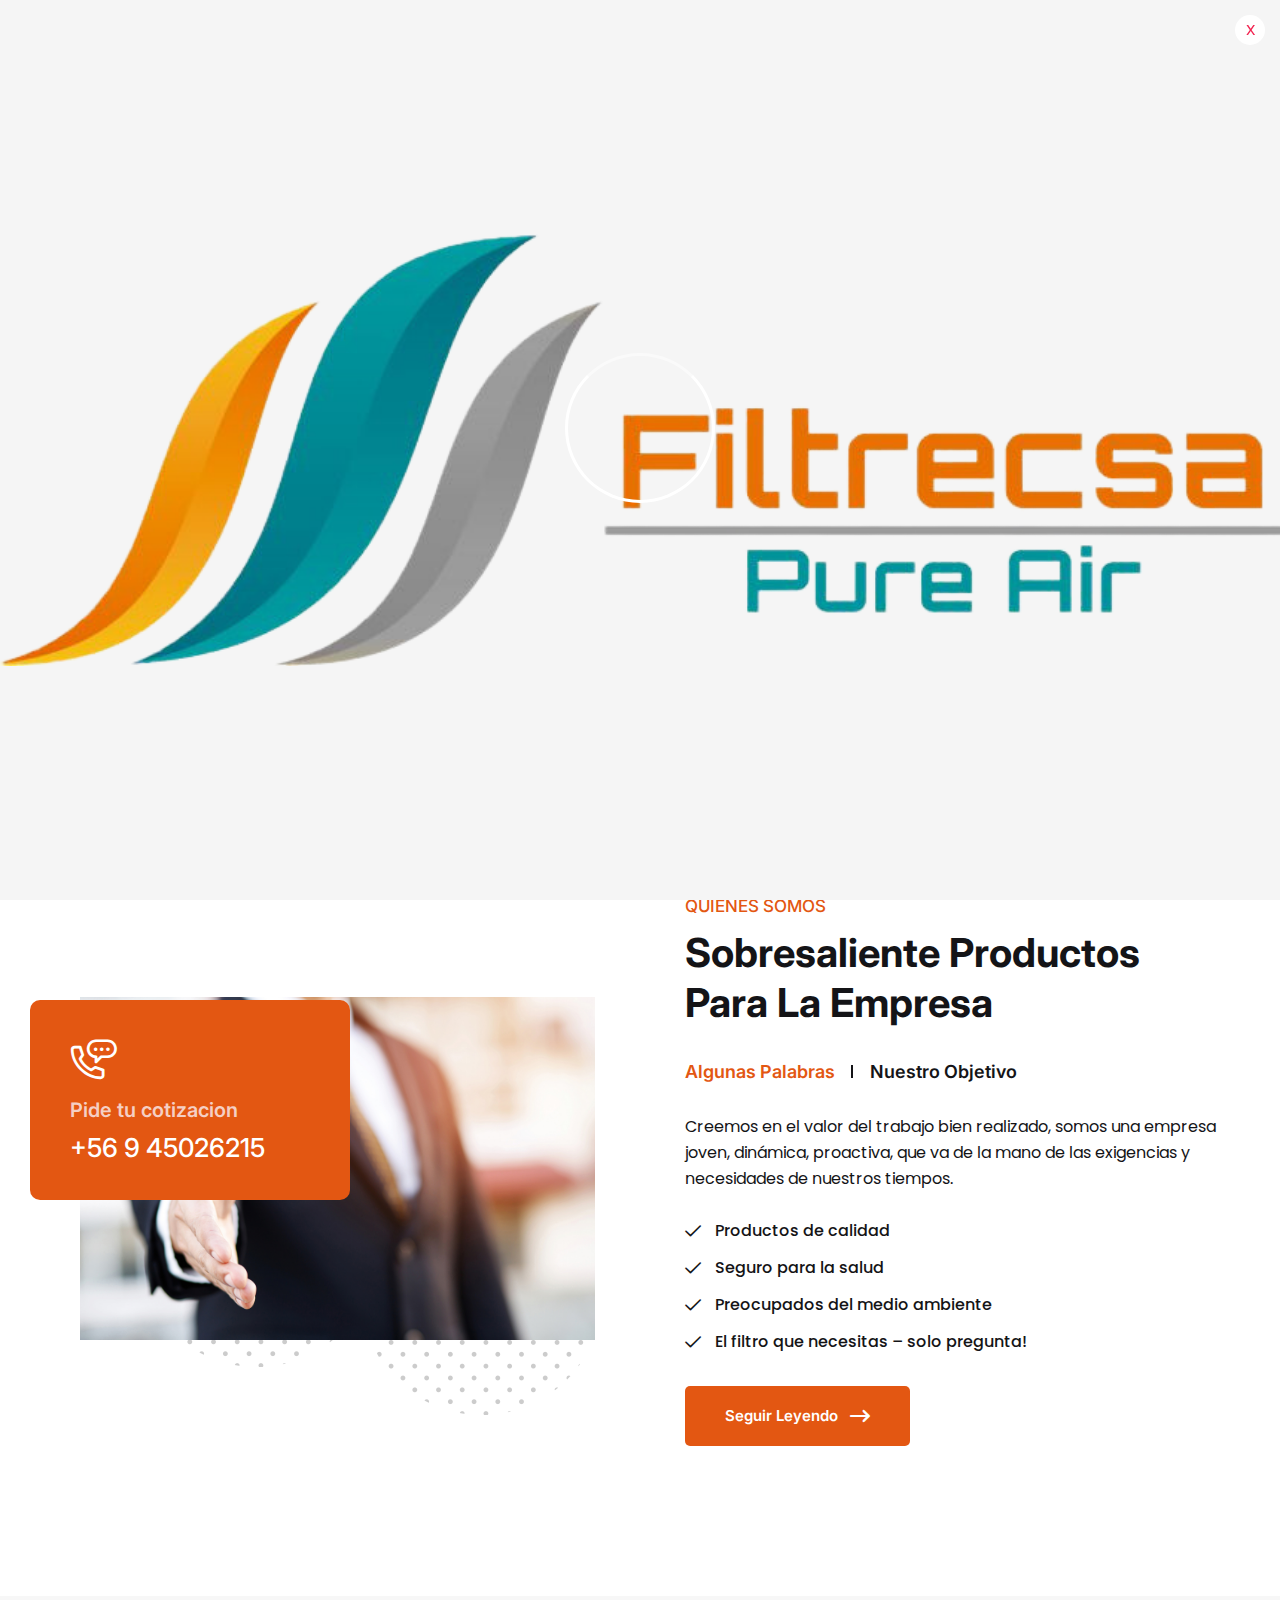
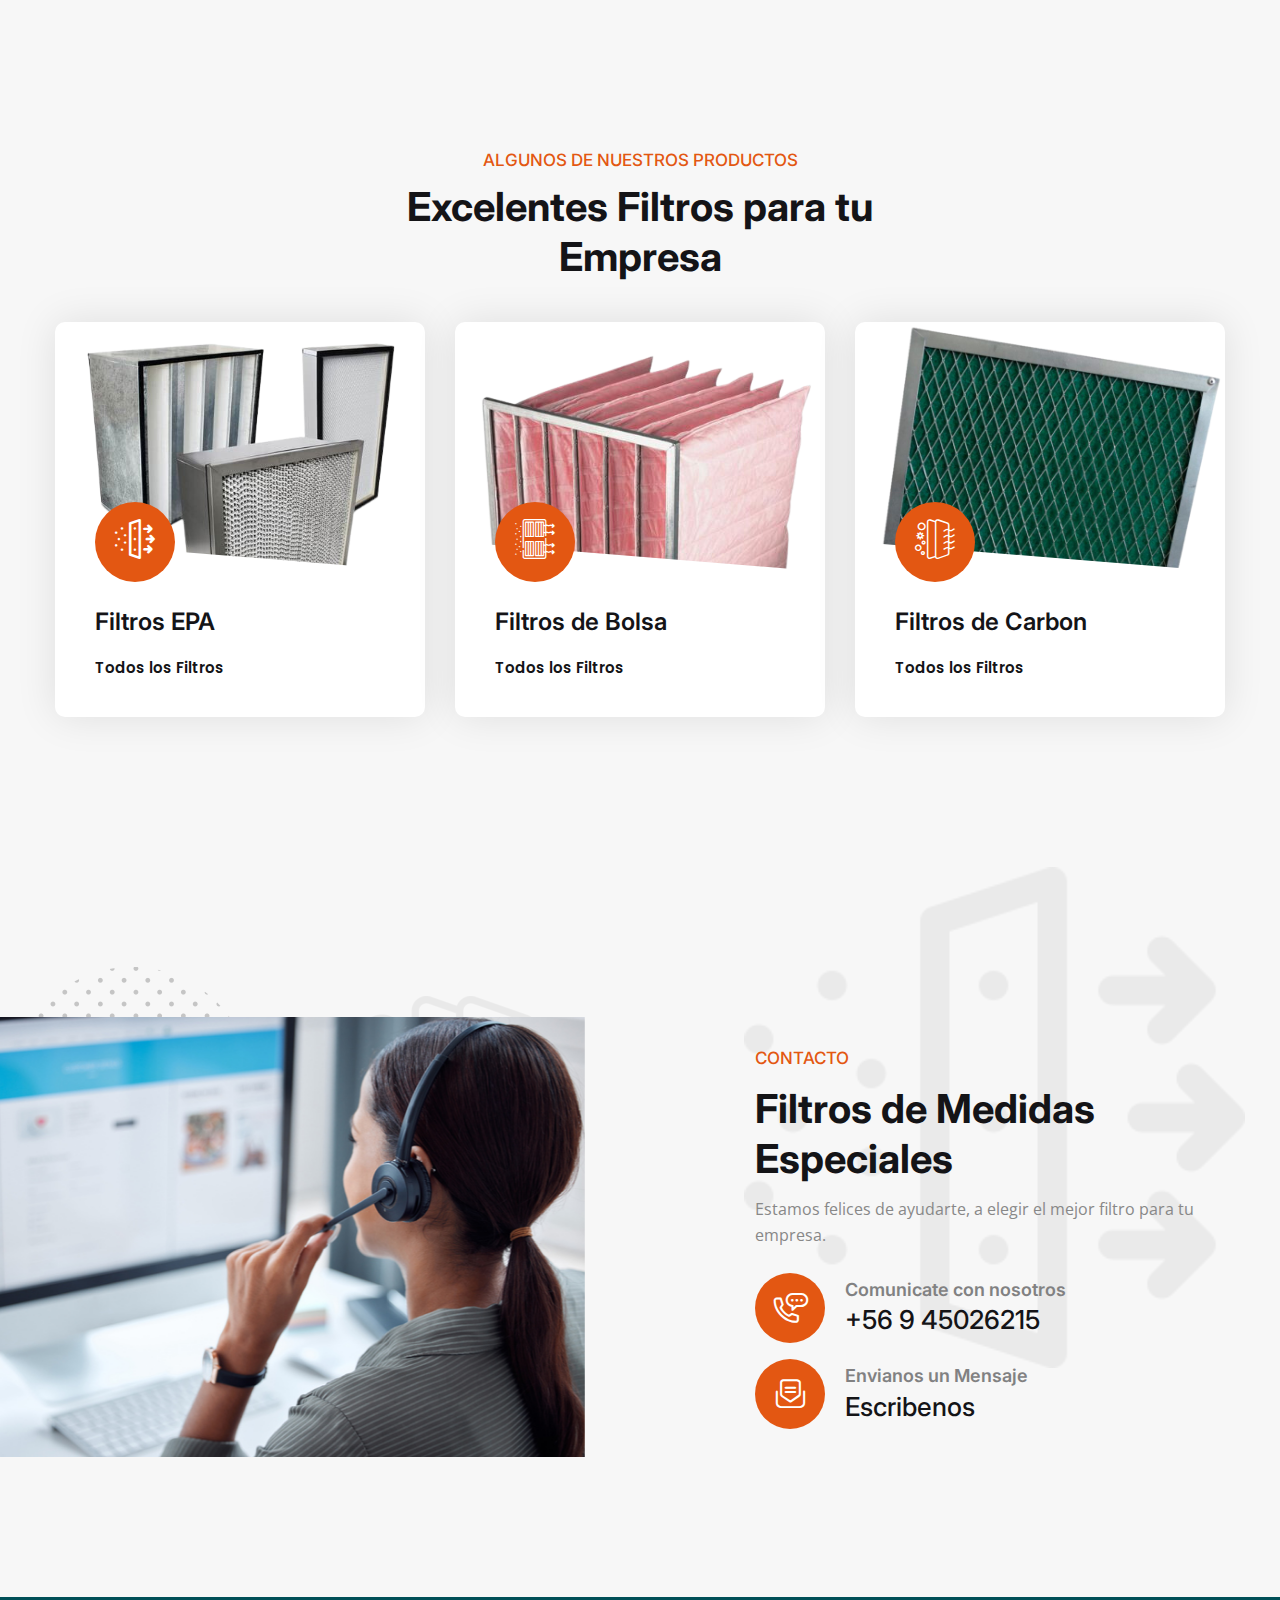
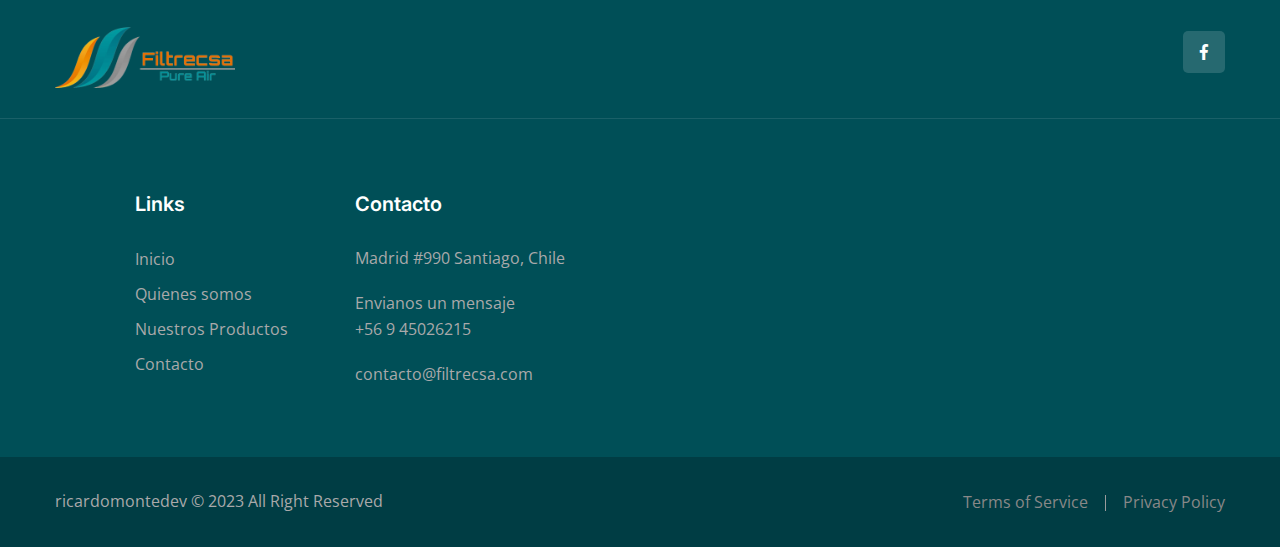
==== index.html @ e7efbba8 "feat: add content page" ====
<!DOCTYPE html>
<html lang="en">
<head>
<meta charset="utf-8">
<meta http-equiv="X-UA-Compatible" content="IE=edge">
<meta name="viewport" content="width=device-width, initial-scale=1.0, maximum-scale=1.0, user-scalable=0">

<title>Filtrecsa</title>

<!-- Fav Icon -->
<link rel="icon" href="assets/images/icon_filtrecsa/favicon-32x32.png" type="image/x-icon">

<!-- Stylesheets -->
<link href="assets/css/font-awesome-all.css" rel="stylesheet">
<link href="assets/css/flaticon_mycollection.css" rel="stylesheet">
<link href="assets/css/flaticon.css" rel="stylesheet">
<link href="assets/css/filter_icons.css" rel="stylesheet">
<link href="assets/css/owl.css" rel="stylesheet">
<link href="assets/css/bootstrap.css" rel="stylesheet">
<link href="assets/css/jquery.fancybox.min.css" rel="stylesheet">
<link href="assets/css/animate.css" rel="stylesheet">
<link href="assets/css/color.css" rel="stylesheet">
<link href="assets/css/global.css" rel="stylesheet">
<link href="assets/css/nice-select.css" rel="stylesheet">
<link href="assets/css/jquery-ui.css" rel="stylesheet">
<link href="assets/css/elpath.css" rel="stylesheet">
<link href="assets/css/style.css" rel="stylesheet">
<link href="assets/css/responsive.css" rel="stylesheet">

</head>


<!-- page wrapper -->
<body>

    <div class="boxed_wrapper">


        <!-- mouse-pointer -->
        <div class="mouse-pointer display_none" id="mouse-pointer">
            <div class="icon"><i class="far fa-angle-left"></i><i class="far fa-angle-right"></i></div>
        </div>
        <!-- mouse-pointer end -->


        <!-- preloader -->
        <div class="loader-wrap">
            <div class="preloader">
                <div class="preloader-close">x</div>
                <div id="handle-preloader" class="handle-preloader home-16">
                    <div class="animation-preloader">
                        <div class="spinner"></div>
                    </div>
                </div>
            </div>
        </div>
        <!-- preloader end -->

        <!-- main header -->
        <header class="main-header header-style-16">
            <!-- header-top-one -->
            <div class="header-top-two p_relative d_block">
                <div class="auto-container">
                    <div class="top-inner clearfix p_relative">
                        <div class="top-right pull-left">
                            <ul class="info clearfix">
                                <li class="p_relative d_iblock float_left mr_30 lh_55 pl_25 fs_16 font_family_oxygen">
                                    <i class="icon-62"></i>
                                    <p class="font_family_inter fs_15">Lu-Vi  09:00AM-18:00PM</p>
                                </li>
                                <li class="p_relative d_iblock float_left mr_30 lh_55 pl_25 fs_16 font_family_oxygen">
                                    <i class="icon-137"></i>
                                    <p class="font_family_inter fs_15">Madrid #990 Santiago, Chile</p>
                                </li>
                                <li class="p_relative d_iblock float_left mr_30 lh_55 pl_25 fs_16 font_family_oxygen">
                                    <i class="icon-2"></i>
                                    <p class="font_family_inter fs_15"><span>Llamanos:</span> <a href="tel:56945026215">+56 9 45026215</a></p>
                                </li>
                            </ul>
                        </div>
                        <div class="top-left pull-right">
                            <ul class="social-links-two clearfix">
                                <li class="p_relative d_iblock fs_15 float_left mr_25 lh_55 font_family_inter fw_bold">Puedes seguirnos en:</li>
                                <li class="p_relative d_iblock fs_14 float_left mr_25 lh_55"><a href="https://www.facebook.com/filtrecsa/?locale=es_LA" class="p_relative d_iblock fs_16" target="_blank"><i class="fab fa-facebook-f"></i></a></li>
                            </ul>
                        </div>
                    </div>
                </div>
            </div>
            <!-- header-lower -->
            <div class="header-lower">
                <div class="auto-container">
                    <div class="outer-box">
                        <div class="logo-box">
                            <figure class="logo"><a href="index.html"><img src="assets/images/logo_filtrecsa.png" alt=""></a></figure>
                        </div>
                        <div class="menu-area clearfix">
                            <!--Mobile Navigation Toggler-->
                            <div class="mobile-nav-toggler">
                                <i class="icon-bar"></i>
                                <i class="icon-bar"></i>
                                <i class="icon-bar"></i>
                            </div>
                            <nav class="main-menu navbar-expand-md navbar-light">
                                <div class="collapse navbar-collapse show clearfix" id="navbarSupportedContent">
                                    <ul class="navigation clearfix home-menu">
                                        <li><a href="/index.html">Inicio</a></li>
                                        <li><a href="/about.html">Quienes somos</a></li>
                                        <li class="dropdown"><a href="/productos.html">Nuestros Filtros</a>
                                            <div class="megamenu">
                                                <div class="row clearfix">
                                                    <div class="col-lg-4 column">
                                                        <ul>
                                                            <li><a href="/filtro_details_hepa.html">HEPA</a></li>
                                                            <li><a href="/filtro_details_carbon.html">Carbon Activado</a></li>
                                                            <li><a href="/filtro_details_bolsa.html">Bolsa</a></li>
                                                            <li><a href="/filtro_details_coil.html">Fan Coil</a></li>
                                                            <li><a href="/filtro_details_desechable.html">Desechable</a></li>
                                                            <li><a href="/filtro_details_metalico.html">Metalico</a></li>
                                                            <li><a href="/filtro_details_metalico_abrasiva.html">Metalico Abrasiva</a></li>
                                                            <li><a href="/filtro_details_grasa.html">Grasa</a></li>
                                                            <li><a href="/filtro_details_bolsaex.html">Bolsa de Superficie Extendida</a></li>
                                                        </ul>
                                                    </div>
                                                </div>
                                            </div>
                                        </li>
                                        <li><a href="/contact.html">Contacto</a></li>
                                    </ul>
                                </div>
                            </nav>
                        </div>
                        <div class="nav-right clearfix">
                            <div class="btn-box">
                                <a href="/contact.html" class="theme-btn theme-btn-eight">Cotiza con nosotros <i class="icon-4"></i></a>
                            </div>
                        </div>
                    </div>
                </div>
            </div>

            <!--sticky Header-->
            <div class="sticky-header">
                <div class="auto-container">
                    <div class="outer-box">
                        <div class="logo-box">
                            <figure class="logo"><a href="index.html"><img src="assets/images/logo_filtrecsa.png" alt=""></a></figure>
                        </div>
                        <div class="menu-area clearfix">
                            <nav class="main-menu clearfix">
                                <!--Keep This Empty / Menu will come through Javascript-->
                            </nav>
                        </div>
                        <div class="nav-right clearfix">
                            <div class="btn-box">
                                <a href="/contact.html" class="theme-btn theme-btn-eight">Cotiza con nosotros <i class="icon-4"></i></a>
                            </div>
                        </div>
                    </div>
                </div>
            </div>
        </header>
        <!-- main-header end -->


        <!-- Mobile Menu  -->
        <div class="mobile-menu">
            <div class="menu-backdrop"></div>
            <div class="close-btn"><i class="fas fa-times"></i></div>

            <nav class="menu-box">
                <div class="nav-logo"><a href="index.html"><img src="assets/images/logo_filtrecsa.png" alt="" title=""></a></div>
                <div class="menu-outer"><!--Here Menu Will Come Automatically Via Javascript / Same Menu as in Header--></div>
                <div class="contact-info">
                    <h4>Informacion de Contacto</h4>
                    <ul>
                        <li>Madrid #990 Santiago, Chile</li>
                        <li><a href="tel:56945026215">+56 9 45026215</a></li>
                        <li><a href="mailto:contacto@filtrecsa.com">contacto@filtrecsa.com</a></li>
                    </ul>
                </div>
                <div class="social-links">
                    <ul class="clearfix">
                        <li><a href="https://www.facebook.com/filtrecsa/?locale=es_LA"><span class="fab fa-facebook-square"></span></a></li>
                    </ul>
                </div>
            </nav>
        </div>
        <!-- End Mobile Menu -->


        <!-- slider-12 -->
        <section class="slider-12 p_relative">
            <div class="banner-carousel owl-theme owl-carousel owl-dots-none">
                <div class="slide-item p_relative">
                    <div class="image-layer p_absolute" style="background-image:url(/assets/images/banner/new_filter.jpg)"></div>
                    <div class="auto-container">
                        <div class="row align-items-center clearfix">
                            <div class="col-lg-8 col-md-12 col-sm-12 content-column">
                                <div class="content-box p_relative d_block z_5 pl_60">
                                    <h2 class="p_relative d_block fs_60 lh_60 fw_bold mb_15 font_family_inter"><span class="slider-text-anim">Los mejores <span class="color">Filtros</span></span> <br /><span class="slider-text-anim">para tu empresa</span></h2>
                                </div>
                            </div>
                        </div>
                    </div>
                </div>
                <div class="slide-item p_relative">
                    <div class="image-layer p_absolute" style="background-image:url(/assets/images/banner/filtros_img_banner.jpg)"></div>
                    <div class="auto-container">
                        <div class="row align-items-center clearfix">
                            <div class="col-lg-8 col-md-12 col-sm-12 content-column">
                                <div class="content-box p_relative d_block z_5 pl_60">
                                    <h2 class="p_relative d_block fs_60 lh_60 fw_bold mb_15 font_family_inter"><span class="slider-text-anim">Materiales de <span class="color">Calidad</span></span> <br /><span class="slider-text-anim">para su confeccion</span></h2>
                                </div>
                            </div>
                        </div>
                    </div>
                </div>
                <div class="slide-item p_relative">
                    <div class="image-layer p_absolute" style="background-image:url(/assets/images/banner/filter_banner_hepa.jpg)"></div>
                    <div class="auto-container">
                        <div class="row align-items-center clearfix">
                            <div class="col-lg-8 col-md-12 col-sm-12 content-column">
                                <div class="content-box p_relative d_block z_5 pl_60">
                                    <h2 class="p_relative d_block fs_60 lh_60 fw_bold mb_15 font_family_inter"><span class="slider-text-anim">Aire puro <span class="color">Garantizado</span></span> <br /><span class="slider-text-anim">para tus trabajadores</span></h2>
                                </div>
                            </div>
                        </div>
                    </div>
                </div>
            </div>
        </section>
        <!-- slider-12 end -->

        <!-- about-16 -->
        <section class="about-16 p_relative sec-pad">
            <div class="pattern-layer p_absolute l_0 b_0" style="background-image: url(assets/images/shape/shape-158.png);"></div>
            <div class="auto-container">
                <div class="row align-items-center clearfix">
                    <div class="col-lg-6 col-md-12 col-sm-12 image-column">
                        <div class="image_block_20">
                            <div class="image-box p_relative d_block ml_25 mr_30">
                                <div class="shape">
                                    <div class="shape-1 p_absolute r_0 rotate-me" style="background-image: url(assets/images/shape/shape-66.png);"></div>
                                    <div class="shape-2 p_absolute rotate-me" style="background-image: url(assets/images/shape/shape-66.png);"></div>
                                </div>
                                <figure class="image p_relative float-bob-y"><img src="/assets/images/banner/confianza_man.jpg" alt=""></figure>
                                <div class="text p_absolute b_140 b_radius_10 pl_40 pt_40 pr_40 pb_35">
                                    <div class="icon-box p_relative d_block fs_40 lh_40 mb_15">
                                        <div class="icon"><i class="icon-123"></i></div>
                                        <div class="icon-img hidden-icon"><img src="assets/images/icons/hid-icon-96.png" alt=""></div>
                                    </div>
                                    <h4 class="d_block fs_20 lh_30 fw_sbold mb_6">Pide tu cotizacion</h4>
                                    <h3 class="d_block fw_medium"><a href="tel:56945026215">+56 9 45026215</a></h3>
                                </div>
                            </div>
                        </div>
                    </div>
                    <div class="col-lg-6 col-md-12 col-sm-12 content-column">
                        <div class="content_block_19">
                            <div class="content-box p_relative d_block ml_30">
                                <div class="sec-title-11 p_relative d_block mb_30">
                                    <h5 class="d_block fs_17 fw_medium font_family_inter lh_28 mb_8 uppercase">Quienes somos</h5>
                                    <h2 class="d_block fs_40 lh_50 fw_bold font_family_inter">Sobresaliente Productos Para La Empresa</h2>
                                </div>
                                <div class="tabs-box">
                                    <div class="tab-btn-box p_relative d_block mb_20">
                                        <ul class="tab-btns tab-buttons clearfix p_relative d_iblock">
                                            <li class="tab-btn active-btn" data-tab="#tab-1">Algunas Palabras</li>
                                            <li class="tab-btn" data-tab="#tab-2">Nuestro Objetivo</li>
                                        </ul>
                                    </div>
                                    <div class="tabs-content">
                                        <div class="tab active-tab" id="tab-1">
                                            <div class="content-inner">
                                                <p class="font_family_poppins mb_25 color_black">Creemos en el valor del trabajo bien realizado, somos una empresa joven, dinámica, proactiva, que va de la mano de las exigencias y necesidades de nuestros tiempos.</p>
                                                <ul class="list-style-two clearfix p_relative d_block mb_30">
                                                    <li class="p_relative d_block fs_16 fw_medium font_family_poppins pl_30 mb_9">Productos de calidad</li>
                                                    <li class="p_relative d_block fs_16 fw_medium font_family_poppins pl_30 mb_9">Seguro para la salud</li>
                                                    <li class="p_relative d_block fs_16 fw_medium font_family_poppins pl_30 mb_9">Preocupados del medio ambiente</li>
                                                    <li class="p_relative d_block fs_16 fw_medium font_family_poppins pl_30 mb_9">El filtro que necesitas – solo pregunta!</li>
                                                </ul>
                                                <div class="btn-box">
                                                    <a href="/about.html" class="theme-btn theme-btn-eight">Seguir Leyendo <i class="icon-4"></i></a>
                                                </div>
                                            </div>
                                        </div>
                                        <div class="tab" id="tab-2">
                                            <div class="content-inner">
                                                <p class="font_family_poppins mb_25 color_black">Nuestro objetivo principal es brindar un servicio de calidad y transparencia.</p>
                                                <ul class="list-style-two clearfix p_relative d_block mb_30">
                                                    <li class="p_relative d_block fs_16 fw_medium font_family_poppins pl_30 mb_9">Productos de calidad</li>
                                                    <li class="p_relative d_block fs_16 fw_medium font_family_poppins pl_30 mb_9">Seguro para la salud</li>
                                                    <li class="p_relative d_block fs_16 fw_medium font_family_poppins pl_30 mb_9">Preocupados del medio ambiente</li>
                                                    <li class="p_relative d_block fs_16 fw_medium font_family_poppins pl_30 mb_9">El filtro que necesitas – solo pregunta!</li>
                                                </ul>
                                                <div class="btn-box">
                                                    <a href="/about.html" class="theme-btn theme-btn-eight">Seguir Leyendo <i class="icon-4"></i></a>
                                                </div>
                                            </div>
                                        </div>
                                    </div>
                                </div>
                            </div>
                        </div>
                    </div>
                </div>
            </div>
        </section>
        <!-- about-16 end -->


        <!-- service-16 -->
        <section class="service-16 p_relative sec-pad">
            <div class="auto-container">
                <div class="sec-title-11 p_relative d_block mb_40 centred">
                    <h5 class="d_block fs_17 fw_medium font_family_inter lh_28 mb_8 uppercase">Algunos de Nuestros Productos</h5>
                    <h2 class="d_block fs_40 lh_50 fw_bold font_family_inter">Excelentes Filtros para tu <br />Empresa</h2>
                </div>
                <div class="tabs-box">
                    <div class="tabs-content">
                        <div class="tab active-tab" id="tab-4">
                            <div class="content-inner">
                                <div class="row clearfix">
                                    <div class="col-lg-4 col-md-6 col-sm-12 service-block">
                                        <div class="service-block-13">
                                            <div class="inner-box p_relative d_block b_shadow_6 b_radius_10">
                                                <figure class="image-box p_relative d_block"><img src="/assets/images/project/filtros/hepa_filter.png" alt=""></figure>
                                                <div class="lower-content p_relative pl_40 pr_30 pb_35 pt_35">
                                                    <div class="icon-box p_absolute l_40 d_iblock w_80 h_80 lh_80 d_iblock fs_40 centred b_radius_50 z_1 tran_5">
                                                        <div class="icon"><i class="flaticon-filter"></i></div>
                                                        <div class="icon-img hidden-icon"><img src="assets/images/icons/hid-icon-97.png" alt=""></div>
                                                    </div>
                                                    <h3 class="d_block fs_24 lh_30 fw_sbold font_family_inter mb_16"><a href="/filtro_details_hepa.html" class="d_iblock color_black">Filtros EPA</a></h3>
                                                    <div class="link"><a href="/productos.html" class="d_iblock fs_15 fw_sbold font_family_poppins color_black">Todos los Filtros<i class="icon-4"></i></a></div>
                                                </div>
                                            </div>
                                        </div>
                                    </div>
                                    <div class="col-lg-4 col-md-6 col-sm-12 service-block">
                                        <div class="service-block-13">
                                            <div class="inner-box p_relative d_block b_shadow_6 b_radius_10">
                                                <figure class="image-box p_relative d_block"><img src="/assets/images/project/filtros/bolsa_filter.png" alt=""></figure>
                                                <div class="lower-content p_relative pl_40 pr_30 pb_35 pt_35">
                                                    <div class="icon-box p_absolute l_40 d_iblock w_80 h_80 lh_80 d_iblock fs_40 centred b_radius_50 z_1 tran_5">
                                                        <div class="icon"><i class="flaticon-air-filter"></i></div>
                                                        <div class="icon-img hidden-icon"><img src="/assets/images/icons/filter3icon.png" alt=""></div>
                                                    </div>
                                                    <h3 class="d_block fs_24 lh_30 fw_sbold font_family_inter mb_16"><a href="/filtro_details_bolsa.html" class="d_iblock color_black">Filtros de Bolsa</a></h3>
                                                    <div class="link"><a href="/productos.html" class="d_iblock fs_15 fw_sbold font_family_poppins color_black">Todos los Filtros<i class="icon-4"></i></a></div>
                                                </div>
                                            </div>
                                        </div>
                                    </div>
                                    <div class="col-lg-4 col-md-6 col-sm-12 service-block">
                                        <div class="service-block-13">
                                            <div class="inner-box p_relative d_block b_shadow_6 b_radius_10">
                                                <figure class="image-box p_relative d_block"><img src="/assets/images/project/filtros/green_filter.png" alt=""></figure>
                                                <div class="lower-content p_relative pl_40 pr_30 pb_35 pt_35">
                                                    <div class="icon-box p_absolute l_40 d_iblock w_80 h_80 lh_80 fs_40 centred b_radius_50 z_1 tran_5">
                                                        <div class="icon"><i class="flaticon-filter-1"></i></div>
                                                        <div class="icon-img hidden-icon"><img src="assets/images/icons/hid-icon-99.png" alt=""></div>
                                                    </div>
                                                    <h3 class="d_block fs_24 lh_30 fw_sbold font_family_inter mb_16"><a href="/filtro_details_carbon.html" class="d_iblock color_black">Filtros de Carbon</a></h3>
                                                    <div class="link"><a href="/productos.html" class="d_iblock fs_15 fw_sbold font_family_poppins color_black">Todos los Filtros<i class="icon-4"></i></a></div>
                                                </div>
                                            </div>
                                        </div>
                                    </div>
                                </div>
                            </div>
                        </div>
                    </div>
                </div>
            </div>
        </section>
        <!-- service-16 end -->

        <!-- testimonial-12 -->
        <!-- <section class="testimonial-12 p_relative sec-pad">
            <div class="auto-container">
                <div class="row clearfix">
                    <div class="col-lg-4 col-md-12 col-sm-12 title-column">
                        <div class="sec-title-11 p_relative d_block mr_160">
                            <h5 class="d_block fs_17 fw_medium font_family_inter lh_28 mb_16 uppercase">Testimonios</h5>
                            <h2 class="d_block fs_40 lh_50 fw_bold font_family_inter">Lo que <br />Nuestros Clientes Dicen.</h2>
                        </div>
                    </div>
                    <div class="col-lg-8 col-md-12 col-sm-12 inner-column">
                        <div class="inner-content p_relative">
                            <div class="shape">
                                <div class="shape-1 p_absolute float-bob-y" style="background-image: url(/assets/images/shape/filter3iconresized.png); opacity: 0.2;"></div>
                                <div class="shape-2 p_absolute rotate-me" style="background-image: url(assets/images/shape/shape-66.png);"></div>
                            </div>
                            <div class="single-item-carousel owl-carousel owl-theme owl-dots-none nav-style-one overflow_visible">
                                <div class="testimonial-block-four">
                                    <div class="inner-box p_relative d_block pt_55 pb_50 pl_60 b_shadow_6 b_radius_10">
                                        <div class="shape-layer">
                                            <div class="shape-1 p_absolute" style="background-image: url(assets/images/shape/shape-164.png);"></div>
                                            <div class="shape-2 p_absolute b_0 r_100 rotate-me" style="background-image: url(assets/images/shape/shape-66.png);"></div>
                                        </div>
                                        <figure class="image-layer p_absolute b_0"><img src="assets/images/resource/testimonial-4.png" alt=""></figure>
                                        <div class="icon-box p_relative d_block fs_45 mb_30">
                                            <div class="icon"><i class="icon-136"></i></div>
                                            <div class="icon-img hidden-icon"><img src="assets/images/icons/hid-icon-104.png" alt=""></div>
                                        </div>
                                        <div class="text p_relative d_block mb_30">
                                            <p class="fs_18 fw_medium font_family_poppins color_black">Lorem ipsum dolor sit amet, consectetur adiptising elit sed do eiusmod tempor inc ididunt labore dolore magna aliqua enim ad minim veniam.</p>
                                        </div>
                                        <div class="author p_relative d_block pl_90 pt_9 pb_9">
                                            <figure class="thumb-box p_absolute l_0 t_0 w_70 h_70 b_radius_50"><img src="assets/images/resource/testimonial-1.png" alt=""></figure>
                                            <h4 class="d_block fs_18 lh_28 mb_4 fw_sbold font_family_inter">Kevin Spacey</h4>
                                            <span class="designation p_relative d_block fs_16 lh_20 font_family_poppins">Electrician</span>
                                        </div>
                                    </div>
                                </div>
                                <div class="testimonial-block-four">
                                    <div class="inner-box p_relative d_block pt_55 pb_50 pl_60 b_shadow_6 b_radius_10">
                                        <div class="shape-layer">
                                            <div class="shape-1 p_absolute" style="background-image: url(assets/images/shape/shape-164.png);"></div>
                                            <div class="shape-2 p_absolute b_0 r_100 rotate-me" style="background-image: url(assets/images/shape/shape-66.png);"></div>
                                        </div>
                                        <figure class="image-layer p_absolute b_0"><img src="assets/images/resource/testimonial-4.png" alt=""></figure>
                                        <div class="icon-box p_relative d_block fs_45 mb_30">
                                            <div class="icon"><i class="icon-136"></i></div>
                                            <div class="icon-img hidden-icon"><img src="assets/images/icons/hid-icon-104.png" alt=""></div>
                                        </div>
                                        <div class="text p_relative d_block mb_30">
                                            <p class="fs_18 fw_medium font_family_poppins color_black">Lorem ipsum dolor sit amet, consectetur adiptising elit sed do eiusmod tempor inc ididunt labore dolore magna aliqua enim ad minim veniam.</p>
                                        </div>
                                        <div class="author p_relative d_block pl_90 pt_9 pb_9">
                                            <figure class="thumb-box p_absolute l_0 t_0 w_70 h_70 b_radius_50"><img src="assets/images/resource/testimonial-2.png" alt=""></figure>
                                            <h4 class="d_block fs_18 lh_28 mb_4 fw_sbold font_family_inter">Rachel McAdams</h4>
                                            <span class="designation p_relative d_block fs_16 lh_20 font_family_poppins">Electrician</span>
                                        </div>
                                    </div>
                                </div>
                                <div class="testimonial-block-four">
                                    <div class="inner-box p_relative d_block pt_55 pb_50 pl_60 b_shadow_6 b_radius_10">
                                        <div class="shape-layer">
                                            <div class="shape-1 p_absolute" style="background-image: url(assets/images/shape/shape-164.png);"></div>
                                            <div class="shape-2 p_absolute b_0 r_100 rotate-me" style="background-image: url(assets/images/shape/shape-66.png);"></div>
                                        </div>
                                        <figure class="image-layer p_absolute b_0"><img src="assets/images/resource/testimonial-4.png" alt=""></figure>
                                        <div class="icon-box p_relative d_block fs_45 mb_30">
                                            <div class="icon"><i class="icon-136"></i></div>
                                            <div class="icon-img hidden-icon"><img src="assets/images/icons/hid-icon-104.png" alt=""></div>
                                        </div>
                                        <div class="text p_relative d_block mb_30">
                                            <p class="fs_18 fw_medium font_family_poppins color_black">Lorem ipsum dolor sit amet, consectetur adiptising elit sed do eiusmod tempor inc ididunt labore dolore magna aliqua enim ad minim veniam.</p>
                                        </div>
                                        <div class="author p_relative d_block pl_90 pt_9 pb_9">
                                            <figure class="thumb-box p_absolute l_0 t_0 w_70 h_70 b_radius_50"><img src="assets/images/resource/testimonial-3.png" alt=""></figure>
                                            <h4 class="d_block fs_18 lh_28 mb_4 fw_sbold font_family_inter">Adam Smith</h4>
                                            <span class="designation p_relative d_block fs_16 lh_20 font_family_poppins">Electrician</span>
                                        </div>
                                    </div>
                                </div>
                            </div>
                        </div>
                    </div>
                </div>
            </div>
        </section> -->
        <!-- testimonial-12 -->

        <!-- cta-nine -->
        <section class="cta-nine p_relative pt_150 pb_140">
            <div class="pattern-layer p_absolute t_0 r_35" style="background-image: url(assets/images/shape/filtershapesingle.png);"></div>
            <div class="auto-container">
                <div class="row align-items-center clearfix">
                    <div class="col-lg-7 col-md-12 col-sm-12 image-column">
                        <div class="image-box p_relative d_block mr_140">
                            <div class="shape">
                                <div class="shape-1 p_absolute l_90 rotate-me" style="background-image: url(assets/images/shape/shape-66.png);"></div>
                                <div class="shape-2 p_absolute r_50 b_50 rotate-me" style="background-image: url(assets/images/shape/shape-66.png);"></div>
                                <div class="shape-3 p_absolute float-bob-y" style="background-image: url(assets/images/shape/filter3iconresized.png); opacity: 0.05;"></div>
                            </div>
                            <figure class="image p_relative d_block paroller-4"><img src="assets/images/operator.jpg" alt=""></figure>
                        </div>
                    </div>
                    <div class="col-lg-5 col-md-12 col-sm-12 content-column">
                        <div class="content_block_21">
                            <div class="content-box">
                                <div class="sec-title-11 p_relative d_block mr_30 mb_12">
                                    <h5 class="d_block fs_17 fw_medium font_family_inter lh_28 mb_12 uppercase">Contacto</h5>
                                    <h2 class="d_block fs_40 lh_50 fw_bold font_family_inter">Filtros de Medidas Especiales</h2>
                                </div>
                                <div class="text p_relative d_block mb_25">
                                    <p>Estamos felices de ayudarte, a elegir el mejor filtro para tu empresa.</p>
                                </div>
                                <div class="support-box p_relative d_block pl_90 pt_4 pb_5">
                                    <div class="icon-box p_absolute l_0 t_0 w_70 h_70 lh_70 centred b_radius_50 fs_30">
                                        <div class="icon"><i class="icon-123"></i></div>
                                        <div class="icon-img hidden-icon"><img src="assets/images/icons/hid-icon-105.png" alt=""></div>
                                    </div>
                                    <h5 class="d_block fs_18 fw_sbold font_family_inte mb_1r">Comunicate con nosotros</h5>
                                    <h3 class="d_block fs_26 fw_medium font_family_inter"><a href="tel:56945026215" class="d_iblock color_black">+56 9 45026215</a></h3>
                                </div>
                                <div class="support-box p_relative d_block pl_90 pt_4 pb_5 mt-3">
                                    <div class="icon-box p_absolute l_0 t_0 w_70 h_70 lh_70 centred b_radius_50 fs_30">
                                        <div class="icon"><i class="icon-181"></i></div>
                                        <div class="icon-img hidden-icon"><img src="assets/images/icons/hid-icon-134.png" alt=""></div>
                                    </div>
                                    <h5 class="d_block fs_18 fw_sbold font_family_inte mb_1r">Envianos un Mensaje</h5>
                                    <h3 class="d_block fs_26 fw_medium font_family_inter"><a href="/contact.html" class="d_iblock color_black">Escribenos</a></h3>
                                </div>
                            </div>
                        </div>
                    </div>
                </div>
            </div>
        </section>
        <!-- cta-nine end -->


        <!-- footer-16 -->
        <footer class="footer-16 p_relative">
            <div class="footer-top">
                <div class="auto-container">
                    <div class="top-inner clearfix">
                        <figure class="footer-logo pull-left">
                            <a href="index.html"><img src="/assets/images/logo_filtrecsa.png" alt=""></a>
                        </figure>
                        <ul class="social-links pull-right clearfix">
                            <li><a href="https://www.facebook.com/filtrecsa/?locale=es_LA"><i class="fab fa-facebook-f"></i></a></li>
                        </ul>
                    </div>
                </div>
            </div>
            <div class="footer-widget-section">
                <div class="auto-container">
                    <div class="row clearfix">
                        <div class="col-lg-3 col-md-6 col-sm-12 footer-column">
                            <div class="footer-widget links-widget ml_80">
                                <div class="widget-title">
                                    <h4>Links</h4>
                                </div>
                                <div class="widget-content">
                                    <ul class="links-list clearfix">
                                        <li><a href="index.html">Inicio</a></li>
                                        <li><a href="about.html">Quienes somos</a></li>
                                        <li><a href="productos.html">Nuestros Productos</a></li>
                                        <li><a href="contact.html">Contacto</a></li>
                                    </ul>
                                </div>
                            </div>
                        </div>
                        <div class="col-lg-3 col-md-6 col-sm-12 footer-column">
                            <div class="footer-widget contact-widget">
                                <div class="widget-title">
                                    <h4>Contacto</h4>
                                </div>
                                <div class="widget-content">
                                    <ul class="info-list clearfix">
                                        <li>Madrid #990 Santiago, Chile</li>
                                        <li>Envianos un mensaje<a href="tel:56945026215">+56 9 45026215</a></li>
                                        <li><a href="mailto:contacto@filtrecsa.com">contacto@filtrecsa.com</a></li>
                                    </ul>
                                </div>
                            </div>
                        </div>
                    </div>
                </div>
            </div>
            <div class="footer-bottom">
                <div class="auto-container">
                    <div class="bottom-inner clearfix">
                        <div class="copyright pull-left">
                            <p>ricardomontedev &copy; 2023 All Right Reserved</p>
                        </div>
                        <ul class="footer-nav clearfix pull-right">
                            <li>Terms of Service</li>
                            <li>Privacy Policy</li>
                        </ul>
                    </div>
                </div>
            </div>
        </footer>
        <!-- footer-16 end -->


        <!--Scroll to top-->
        <div class="scroll-to-top">
            <div>
                <div class="scroll-top-inner">
                    <div class="scroll-bar">
                        <div class="bar-inner"></div>
                    </div>
                    <div class="scroll-bar-text g_color_2">Go To Top</div>
                </div>
            </div>
        </div>
        <!-- Scroll to top end -->
    </div>


    <!-- jequery plugins -->
    <script src="assets/js/jquery.js"></script>
    <script src="assets/js/popper.min.js"></script>
    <script src="assets/js/bootstrap.min.js"></script>
    <script src="assets/js/plugins.js"></script>
    <script src="assets/js/owl.js"></script>
    <script src="assets/js/wow.js"></script>
    <script src="assets/js/validation.js"></script>
    <script src="assets/js/jquery.fancybox.js"></script>
    <script src="assets/js/appear.js"></script>
    <script src="assets/js/scrollbar.js"></script>
    <script src="assets/js/parallax.min.js"></script>
    <script src="assets/js/circle-progress.js"></script>
    <script src="assets/js/jquery.countTo.js"></script>
    <script src="assets/js/nav-tool.js"></script>
    <script src="assets/js/isotope.js"></script>
    <script src="assets/js/jquery.nice-select.min.js"></script>
    <script src="assets/js/jquery-ui.js"></script>
    <script src="assets/js/jquery.paroller.min.js"></script>
    <script src="assets/js/parallax-scroll.js"></script>

    <!-- main-js -->
    <script src="assets/js/script.js"></script>

</body><!-- End of .page_wrapper -->
</html>
---- assets/css/flaticon_mycollection.css ----
@font-face {
    font-family: "flaticon_mycollection";
    src: url("../fonts/flaticon_mycollection.ttf?26e58356ad13ecc747208cf6cdb82cb7") format("truetype"),
url("../fonts/flaticon_mycollection.woff?26e58356ad13ecc747208cf6cdb82cb7") format("woff"),
url("../fonts/flaticon_mycollection.woff2?26e58356ad13ecc747208cf6cdb82cb7") format("woff2"),
url("../fonts/flaticon_mycollection.eot?26e58356ad13ecc747208cf6cdb82cb7#iefix") format("embedded-opentype"),
url("../fonts/flaticon_mycollection.svg?26e58356ad13ecc747208cf6cdb82cb7#flaticon_mycollection") format("svg");
}

i[class^="flaticon-"]:before, i[class*=" flaticon-"]:before {
    font-family: flaticon_mycollection !important;
    font-style: normal;
    font-weight: normal !important;
    font-variant: normal;
    text-transform: none;
    line-height: 1;
    -webkit-font-smoothing: antialiased;
    -moz-osx-font-smoothing: grayscale;
}

.flaticon-air-filter:before {
    content: "\f101";
}
.flaticon-filter:before {
    content: "\f102";
}
.flaticon-filter-1:before {
    content: "\f103";
}
---- assets/css/flaticon.css ----
@import url(filter_icons.css);
@font-face {
  font-family: 'icomoon';
  src:  url('../fonts/icomoon.eot?822ec1');
  src:  url('../fonts/icomoon.eot?822ec1#iefix') format('embedded-opentype'),
    url('../fonts/icomoon.ttf?822ec1') format('truetype'),
    url('../fonts/icomoon.woff?822ec1') format('woff'),
    url('../fonts/icomoon.svg?822ec1#icomoon') format('svg');
  font-weight: normal;
  font-style: normal;
  font-display: block;
}

[class^="icon-"], [class*=" icon-"] {
  /* use !important to prevent issues with browser extensions that change fonts */
  font-family: 'icomoon' !important;
  speak: never;
  font-style: normal;
  font-weight: normal;
  font-variant: normal;
  text-transform: none;
  line-height: 1;

  /* Better Font Rendering =========== */
  -webkit-font-smoothing: antialiased;
  -moz-osx-font-smoothing: grayscale;
}

.icon-1:before {
  content: "\e900";
}
.icon-2:before {
  content: "\e901";
}
.icon-3:before {
  content: "\e902";
}
.icon-4:before {
  content: "\e903";
}
.icon-5:before {
  content: "\e904";
}
.icon-6:before {
  content: "\e905";
}
.icon-7:before {
  content: "\e906";
}
.icon-8:before {
  content: "\e907";
}
.icon-9:before {
  content: "\e908";
}
.icon-10:before {
  content: "\e909";
}
.icon-11:before {
  content: "\e90a";
}
.icon-12:before {
  content: "\e90b";
}
.icon-13:before {
  content: "\e90c";
}
.icon-14:before {
  content: "\e90d";
}
.icon-15:before {
  content: "\e90e";
}
.icon-16:before {
  content: "\e90f";
}
.icon-17:before {
  content: "\e910";
}
.icon-18:before {
  content: "\e911";
}
.icon-19:before {
  content: "\e912";
}
.icon-20:before {
  content: "\e913";
}
.icon-21:before {
  content: "\e914";
}
.icon-22:before {
  content: "\e915";
}
.icon-23:before {
  content: "\e916";
}
.icon-24:before {
  content: "\e917";
}
.icon-25:before {
  content: "\e918";
}
.icon-26:before {
  content: "\e919";
}
.icon-27:before {
  content: "\e91a";
}
.icon-28:before {
  content: "\e91b";
}
.icon-29:before {
  content: "\e91c";
}
.icon-30:before {
  content: "\e91d";
}
.icon-31:before {
  content: "\e91e";
}
.icon-32:before {
  content: "\e91f";
}
.icon-33:before {
  content: "\e920";
}
.icon-34:before {
  content: "\e921";
}
.icon-35:before {
  content: "\e922";
}
.icon-36:before {
  content: "\e923";
}
.icon-37:before {
  content: "\e924";
}
.icon-38:before {
  content: "\e925";
}
.icon-39:before {
  content: "\e926";
}
.icon-40:before {
  content: "\e927";
}
.icon-41:before {
  content: "\e928";
}
.icon-42:before {
  content: "\e929";
}
.icon-43:before {
  content: "\e92a";
}
.icon-44:before {
  content: "\e92b";
}
.icon-45:before {
  content: "\e92c";
}
.icon-46:before {
  content: "\e92d";
}
.icon-47:before {
  content: "\e92e";
}
.icon-48:before {
  content: "\e92f";
}
.icon-49:before {
  content: "\e930";
}
.icon-50:before {
  content: "\e931";
}
.icon-51:before {
  content: "\e932";
}
.icon-52:before {
  content: "\e933";
}
.icon-53:before {
  content: "\e934";
}
.icon-54:before {
  content: "\e935";
}
.icon-55:before {
  content: "\e936";
}
.icon-56:before {
  content: "\e937";
}
.icon-57:before {
  content: "\e938";
}
.icon-58:before {
  content: "\e939";
}
.icon-59:before {
  content: "\e93a";
}
.icon-60:before {
  content: "\e93b";
}
.icon-61:before {
  content: "\e93c";
}
.icon-62:before {
  content: "\e93d";
}
.icon-63:before {
  content: "\e93e";
}
.icon-64:before {
  content: "\e93f";
}
.icon-65:before {
  content: "\e940";
}
.icon-66:before {
  content: "\e941";
}
.icon-67:before {
  content: "\e942";
}
.icon-68:before {
  content: "\e943";
}
.icon-69:before {
  content: "\e944";
}
.icon-70:before {
  content: "\e945";
}
.icon-71:before {
  content: "\e946";
}
.icon-72:before {
  content: "\e947";
}
.icon-73:before {
  content: "\e948";
}
.icon-74:before {
  content: "\e949";
}
.icon-75:before {
  content: "\e94a";
}
.icon-76:before {
  content: "\e94b";
}
.icon-77:before {
  content: "\e94c";
}
.icon-78:before {
  content: "\e94d";
}
.icon-79:before {
  content: "\e94e";
}
.icon-80:before {
  content: "\e94f";
}
.icon-81:before {
  content: "\e950";
}
.icon-82:before {
  content: "\e951";
}
.icon-83:before {
  content: "\e952";
}
.icon-84:before {
  content: "\e953";
}
.icon-85:before {
  content: "\e954";
}
.icon-86:before {
  content: "\e955";
}
.icon-87:before {
  content: "\e956";
}
.icon-88:before {
  content: "\e957";
}
.icon-89:before {
  content: "\e958";
}
.icon-90:before {
  content: "\e959";
}
.icon-91:before {
  content: "\e95a";
}
.icon-93:before {
  content: "\e95b";
}
.icon-95:before {
  content: "\e95c";
}
.icon-97:before {
  content: "\e95d";
}
.icon-99:before {
  content: "\e95e";
}
.icon-100:before {
  content: "\e95f";
}
.icon-101:before {
  content: "\e960";
}
.icon-102:before {
  content: "\e961";
}
.icon-103:before {
  content: "\e962";
}
.icon-104:before {
  content: "\e963";
}
.icon-105:before {
  content: "\e964";
}
.icon-106:before {
  content: "\e965";
}
.icon-107:before {
  content: "\e966";
}
.icon-108:before {
  content: "\e967";
}
.icon-109:before {
  content: "\e968";
}
.icon-110:before {
  content: "\e969";
}
.icon-111:before {
  content: "\e96a";
}
.icon-112:before {
  content: "\e96b";
}
.icon-113:before {
  content: "\e96c";
}
.icon-114:before {
  content: "\e96d";
}
.icon-115:before {
  content: "\e96e";
}
.icon-116:before {
  content: "\e96f";
}
.icon-117:before {
  content: "\e970";
}
.icon-118:before {
  content: "\e971";
}
.icon-119:before {
  content: "\e972";
}
.icon-120:before {
  content: "\e973";
}
.icon-121:before {
  content: "\e974";
}
.icon-122:before {
  content: "\e975";
}
.icon-123:before {
  content: "\e976";
}
.icon-124:before {
  content: "\e977";
}
.icon-125:before {
  content: "\e978";
}
.icon-126:before {
  content: "\e979";
}
.icon-127:before {
  content: "\e97a";
}
.icon-128:before {
  content: "\e97b";
}
.icon-129:before {
  content: "\e97c";
}
.icon-130:before {
  content: "\e97d";
}
.icon-131:before {
  content: "\e97e";
}
.icon-132:before {
  content: "\e97f";
}
.icon-133:before {
  content: "\e980";
}
.icon-134:before {
  content: "\e981";
}
.icon-135:before {
  content: "\e982";
}
.icon-136:before {
  content: "\e983";
}
.icon-137:before {
  content: "\e984";
}
.icon-138:before {
  content: "\e985";
}
.icon-139:before {
  content: "\e986";
}
.icon-140:before {
  content: "\e987";
}
.icon-141:before {
  content: "\e988";
}
.icon-142:before {
  content: "\e989";
}
.icon-143:before {
  content: "\e98a";
}
.icon-144:before {
  content: "\e98b";
}
.icon-145:before {
  content: "\e98c";
}
.icon-146:before {
  content: "\e98d";
}
.icon-147:before {
  content: "\e98e";
}
.icon-148:before {
  content: "\e98f";
}
.icon-149:before {
  content: "\e990";
}
.icon-150:before {
  content: "\e991";
}
.icon-151:before {
  content: "\e992";
}
.icon-152:before {
  content: "\e993";
}
.icon-153:before {
  content: "\e994";
}
.icon-154:before {
  content: "\e995";
}
.icon-155:before {
  content: "\e996";
}
.icon-156:before {
  content: "\e997";
}
.icon-157:before {
  content: "\e998";
}
.icon-158:before {
  content: "\e999";
}
.icon-159:before {
  content: "\e99a";
}
.icon-160:before {
  content: "\e99b";
}
.icon-161:before {
  content: "\e99c";
}
.icon-162:before {
  content: "\e99d";
}
.icon-163:before {
  content: "\e99e";
}
.icon-164:before {
  content: "\e99f";
}
.icon-165:before {
  content: "\e9a0";
}
.icon-166:before {
  content: "\e9a1";
}
.icon-167:before {
  content: "\e9a2";
}
.icon-168:before {
  content: "\e9a3";
}
.icon-169:before {
  content: "\e9a4";
}
.icon-170:before {
  content: "\e9a5";
}
.icon-171:before {
  content: "\e9a6";
}
.icon-172:before {
  content: "\e9a7";
}
.icon-173:before {
  content: "\e9a8";
}
.icon-174:before {
  content: "\e9a9";
}
.icon-175:before {
  content: "\e9aa";
}
.icon-176:before {
  content: "\e9ab";
}
.icon-177:before {
  content: "\e9ac";
}
.icon-178:before {
  content: "\e9ad";
}
.icon-179:before {
  content: "\e9ae";
}
.icon-180:before {
  content: "\e9af";
}
.icon-181:before {
  content: "\e9b0";
}
.icon-182:before {
  content: "\e9b1";
}
.icon-183:before {
  content: "\e9b2";
}
.icon-184:before {
  content: "\e9b3";
}
---- assets/css/filter_icons.css ----
@font-face {
    font-family: "flaticon_mycollection";
    src: url("./flaticon_mycollection.ttf?a1086ff7f16c305f44c45f69d6324416") format("truetype"),
url("./flaticon_mycollection.woff?a1086ff7f16c305f44c45f69d6324416") format("woff"),
url("./flaticon_mycollection.woff2?a1086ff7f16c305f44c45f69d6324416") format("woff2"),
url("./flaticon_mycollection.eot?a1086ff7f16c305f44c45f69d6324416#iefix") format("embedded-opentype"),
url("./flaticon_mycollection.svg?a1086ff7f16c305f44c45f69d6324416#flaticon_mycollection") format("svg");
}

i[class^="flaticon-"]:before, i[class*=" flaticon-"]:before {
    font-family: flaticon_mycollection !important;
    font-style: normal;
    font-weight: normal !important;
    font-variant: normal;
    text-transform: none;
    line-height: 1;
    -webkit-font-smoothing: antialiased;
    -moz-osx-font-smoothing: grayscale;
}

.flaticon-air-filter:before {
    content: "\f101";
}
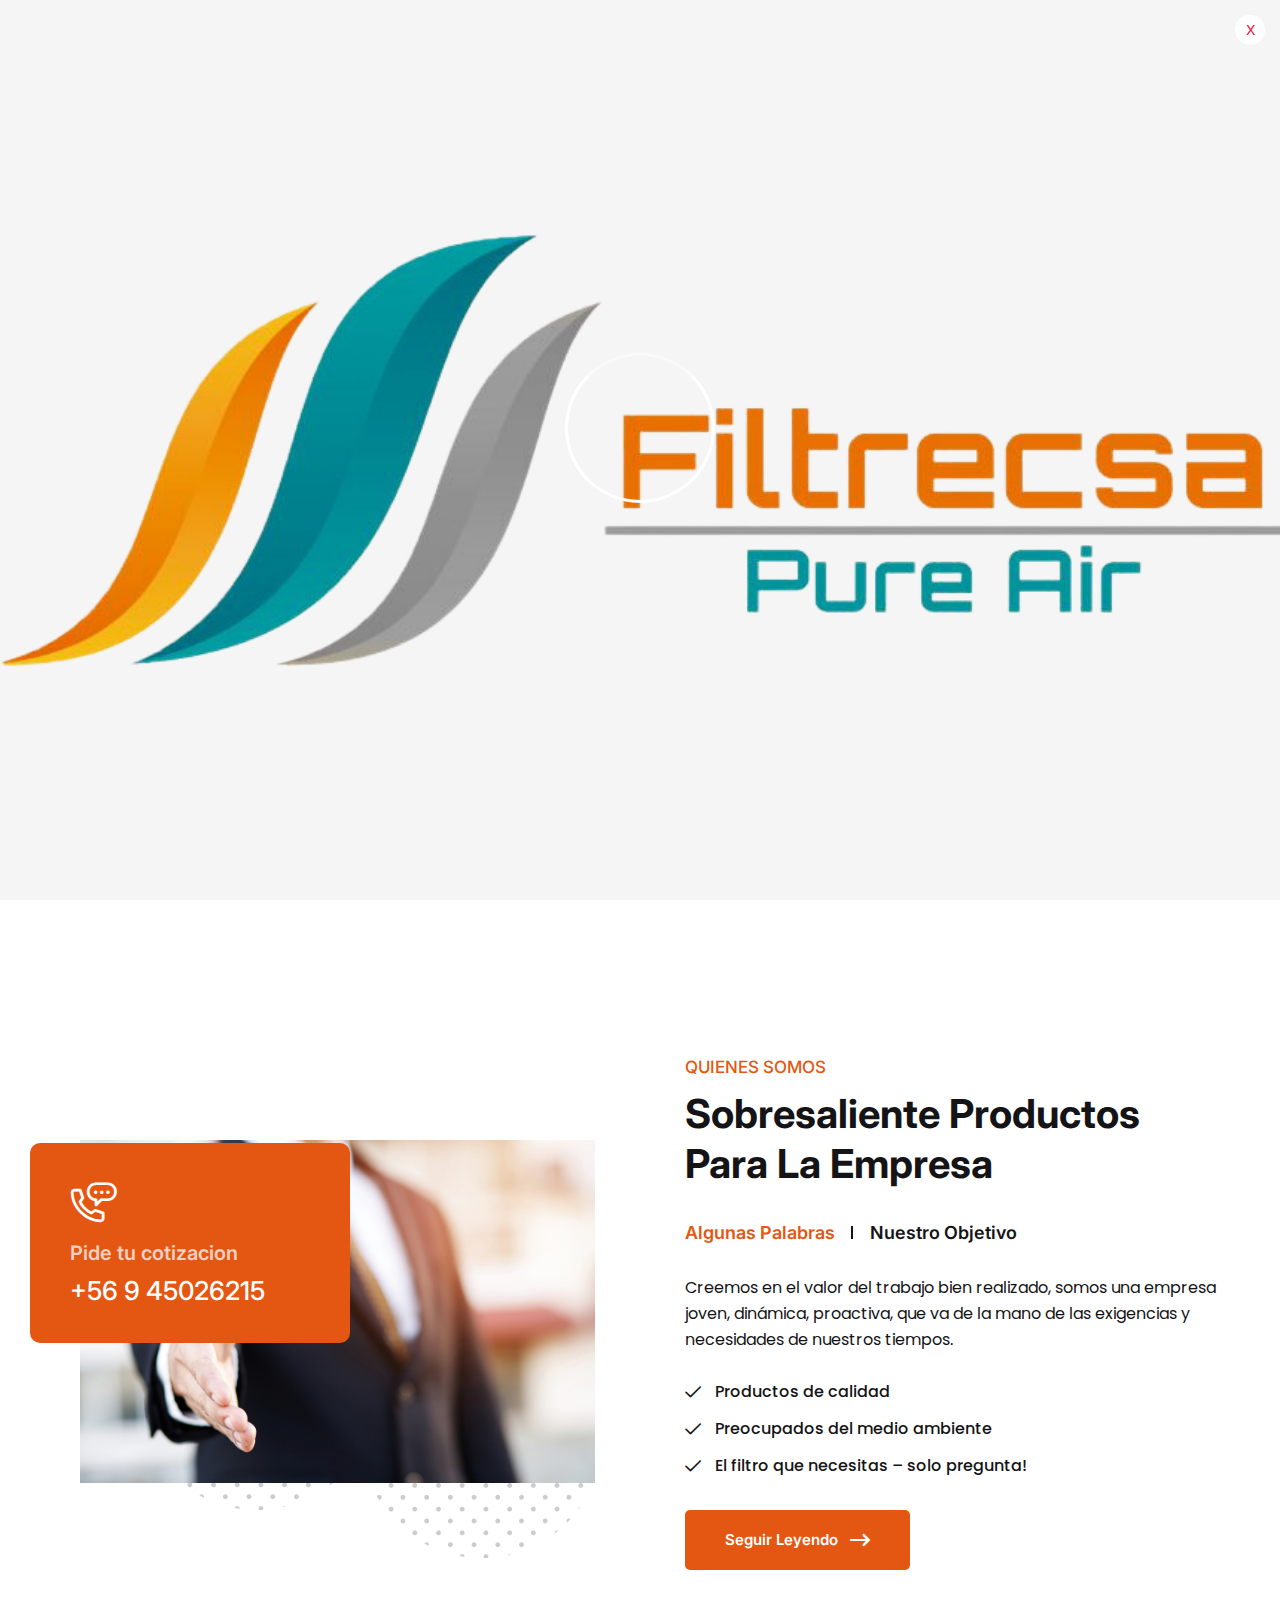
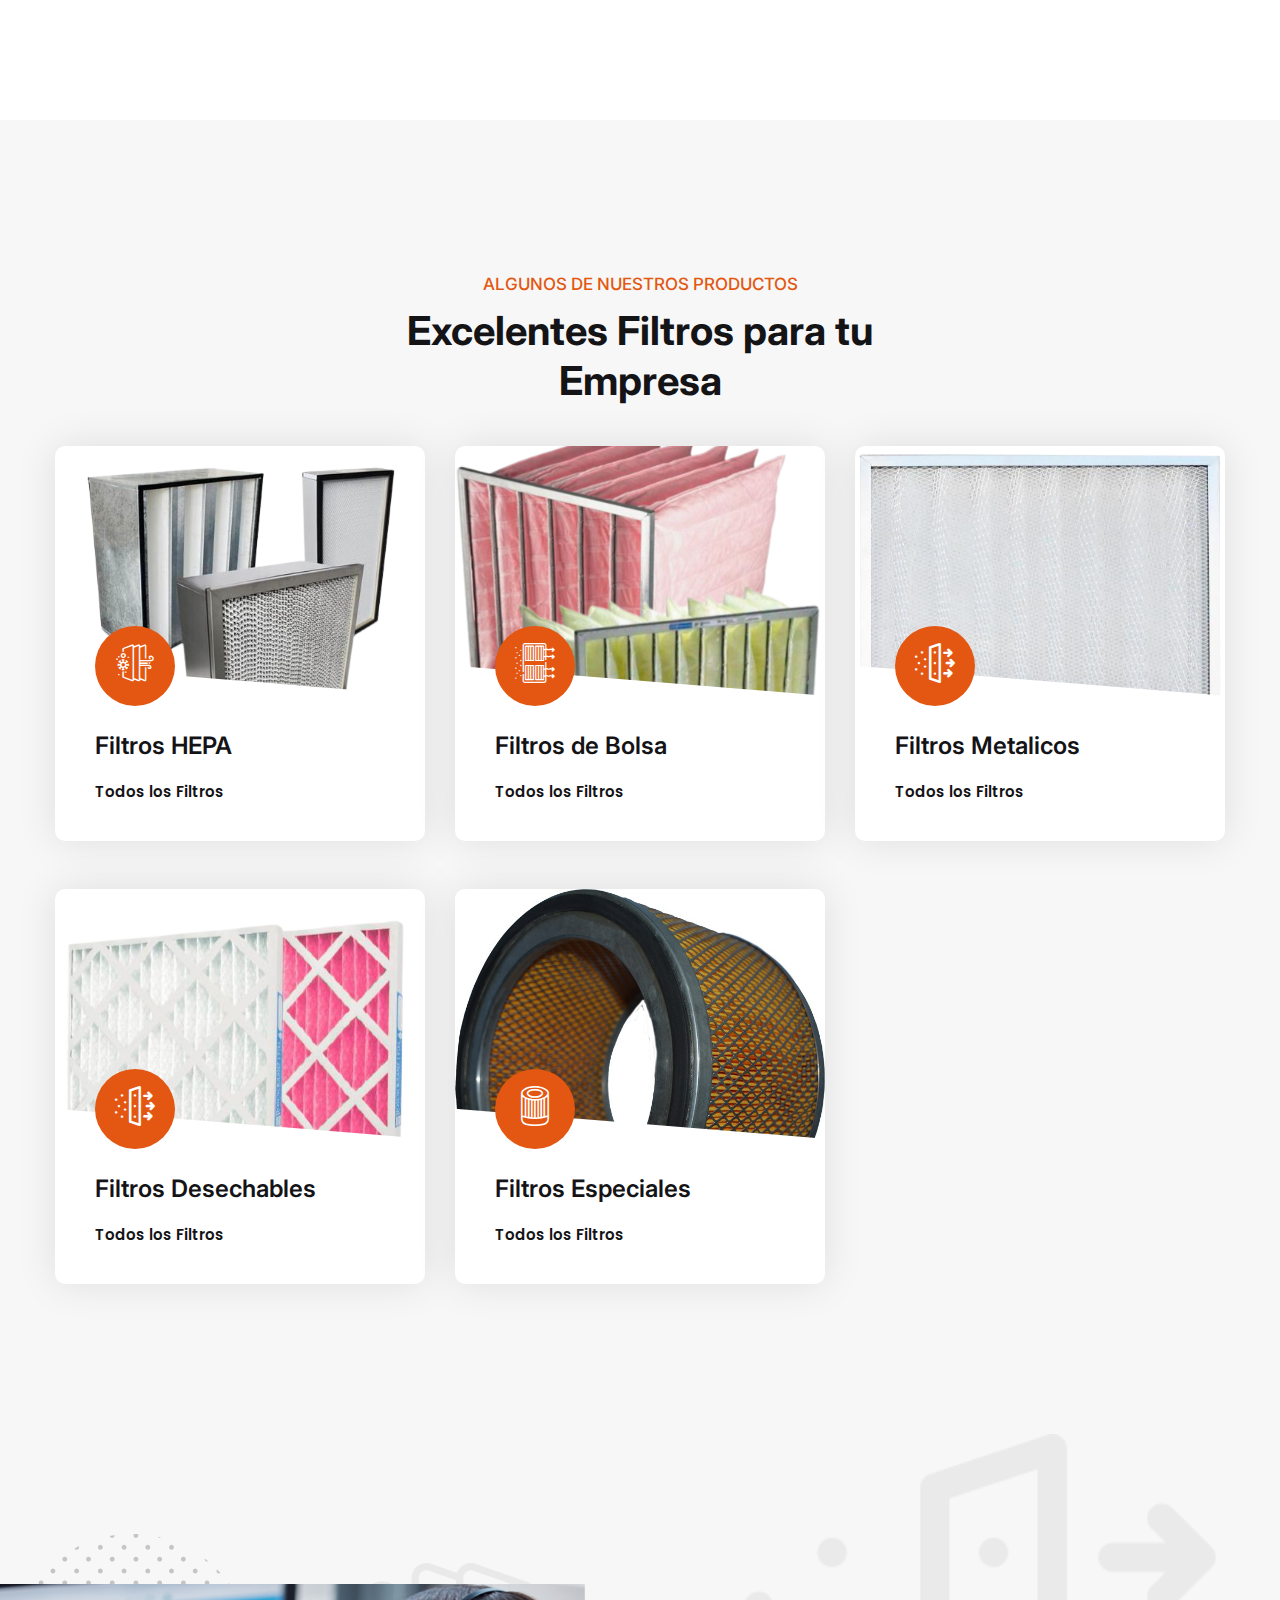
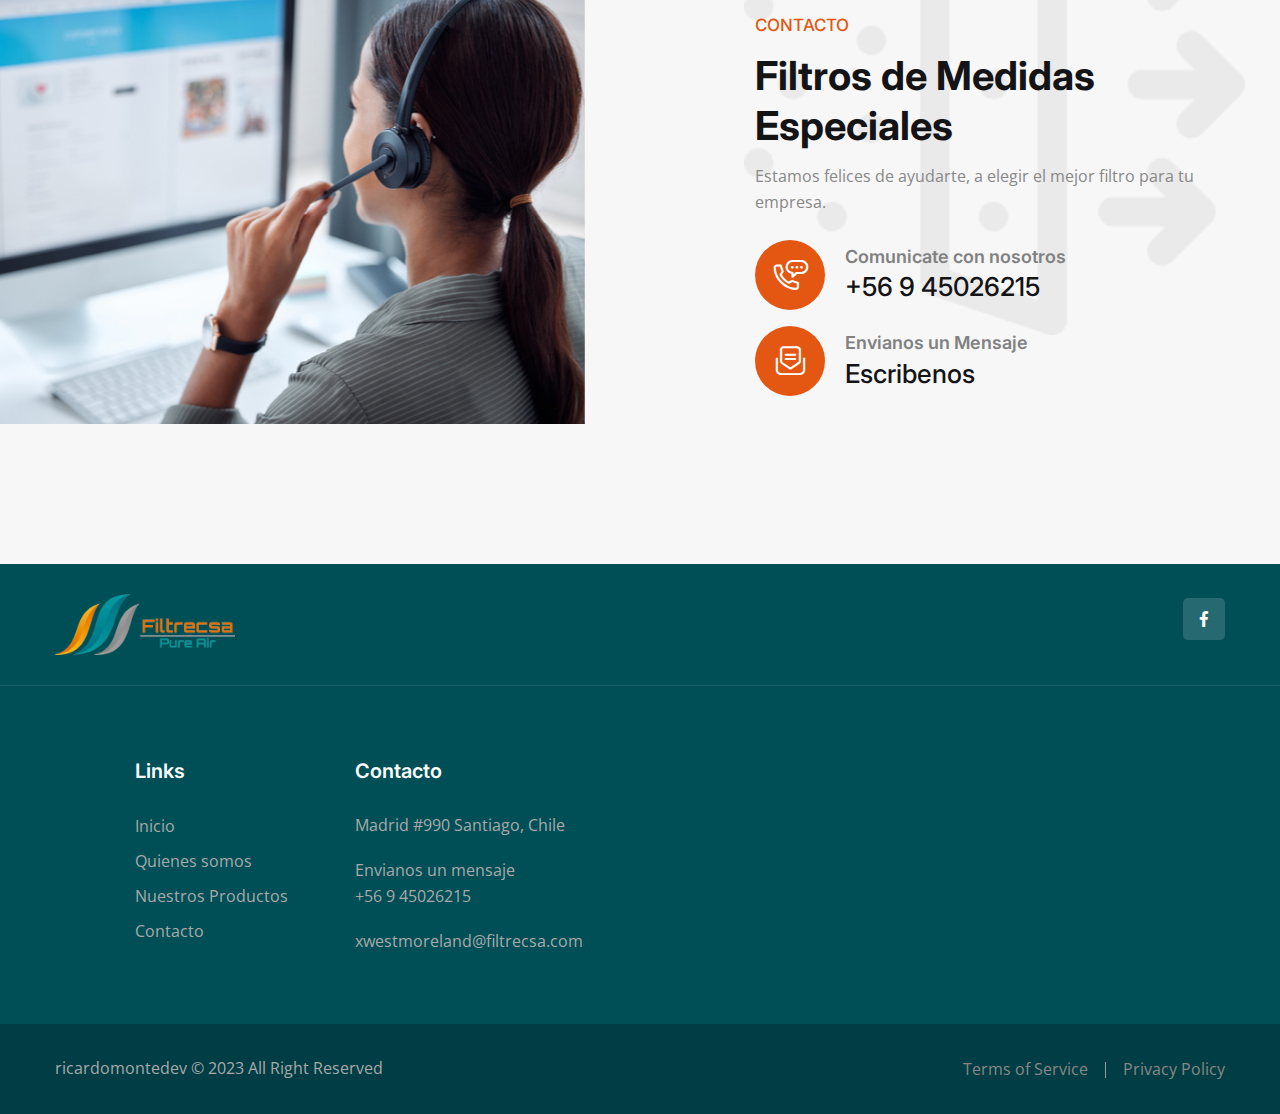
==== commit f560ebf4: "fix details" ====
--- a/index.html
+++ b/index.html
@@ -104,35 +104,33 @@
                             <nav class="main-menu navbar-expand-md navbar-light">
                                 <div class="collapse navbar-collapse show clearfix" id="navbarSupportedContent">
                                     <ul class="navigation clearfix home-menu">
-                                        <li><a href="/index.html">Inicio</a></li>
-                                        <li><a href="/about.html">Quienes somos</a></li>
-                                        <li class="dropdown"><a href="/productos.html">Nuestros Filtros</a>
+                                        <li><a href="index.html">Inicio</a></li>
+                                        <li><a href="about.html">Quienes somos</a></li>
+                                        <li class="dropdown"><a href="productos.html">Nuestros Filtros</a>
                                             <div class="megamenu">
                                                 <div class="row clearfix">
                                                     <div class="col-lg-4 column">
                                                         <ul>
-                                                            <li><a href="/filtro_details_hepa.html">HEPA</a></li>
-                                                            <li><a href="/filtro_details_carbon.html">Carbon Activado</a></li>
-                                                            <li><a href="/filtro_details_bolsa.html">Bolsa</a></li>
-                                                            <li><a href="/filtro_details_coil.html">Fan Coil</a></li>
-                                                            <li><a href="/filtro_details_desechable.html">Desechable</a></li>
-                                                            <li><a href="/filtro_details_metalico.html">Metalico</a></li>
-                                                            <li><a href="/filtro_details_metalico_abrasiva.html">Metalico Abrasiva</a></li>
-                                                            <li><a href="/filtro_details_grasa.html">Grasa</a></li>
-                                                            <li><a href="/filtro_details_bolsaex.html">Bolsa de Superficie Extendida</a></li>
+                                                            <li><a href="filtro_details_hepa.html">HEPA</a></li>
+                                                            <li><a href="filtro_details_carbon.html">Carbon Activado</a></li>
+                                                            <li><a href="filtro_details_bolsa.html">Bolsa</a></li>
+                                                            <li><a href="filtro_details_coil.html">Fan Coil</a></li>
+                                                            <li><a href="filtro_details_desechable.html">Desechable</a></li>
+                                                            <li><a href="filtro_details_metalico.html">Metalico</a></li>
+                                                            <li><a href="filtro_details_grasa.html">Grasa</a></li>
                                                         </ul>
                                                     </div>
                                                 </div>
                                             </div>
                                         </li>
-                                        <li><a href="/contact.html">Contacto</a></li>
+                                        <li><a href="contact.html">Contacto</a></li>
                                     </ul>
                                 </div>
                             </nav>
                         </div>
                         <div class="nav-right clearfix">
                             <div class="btn-box">
-                                <a href="/contact.html" class="theme-btn theme-btn-eight">Cotiza con nosotros <i class="icon-4"></i></a>
+                                <a href="contact.html" class="theme-btn theme-btn-eight">Cotiza con nosotros <i class="icon-4"></i></a>
                             </div>
                         </div>
                     </div>
@@ -153,7 +151,7 @@
                         </div>
                         <div class="nav-right clearfix">
                             <div class="btn-box">
-                                <a href="/contact.html" class="theme-btn theme-btn-eight">Cotiza con nosotros <i class="icon-4"></i></a>
+                                <a href="contact.html" class="theme-btn theme-btn-eight">Cotiza con nosotros <i class="icon-4"></i></a>
                             </div>
                         </div>
                     </div>
@@ -176,7 +174,7 @@
                     <ul>
                         <li>Madrid #990 Santiago, Chile</li>
                         <li><a href="tel:56945026215">+56 9 45026215</a></li>
-                        <li><a href="mailto:contacto@filtrecsa.com">contacto@filtrecsa.com</a></li>
+                        <li><a href="mailto:xwestmoreland@filtrecsa.com">xwestmoreland@filtrecsa.com</a></li>
                     </ul>
                 </div>
                 <div class="social-links">
@@ -193,7 +191,7 @@
         <section class="slider-12 p_relative">
             <div class="banner-carousel owl-theme owl-carousel owl-dots-none">
                 <div class="slide-item p_relative">
-                    <div class="image-layer p_absolute" style="background-image:url(/assets/images/banner/new_filter.jpg)"></div>
+                    <div class="image-layer p_absolute" style="background-image:url(assets/images/banner/new_filter.jpg)"></div>
                     <div class="auto-container">
                         <div class="row align-items-center clearfix">
                             <div class="col-lg-8 col-md-12 col-sm-12 content-column">
@@ -205,19 +203,17 @@
                     </div>
                 </div>
                 <div class="slide-item p_relative">
-                    <div class="image-layer p_absolute" style="background-image:url(/assets/images/banner/filtros_img_banner.jpg)"></div>
+                    <div class="image-layer p_absolute" style="background-image:url(assets/images/banner/filtros_img_banner.jpg)"></div>
                     <div class="auto-container">
-                        <div class="row align-items-center clearfix">
-                            <div class="col-lg-8 col-md-12 col-sm-12 content-column">
-                                <div class="content-box p_relative d_block z_5 pl_60">
-                                    <h2 class="p_relative d_block fs_60 lh_60 fw_bold mb_15 font_family_inter"><span class="slider-text-anim">Materiales de <span class="color">Calidad</span></span> <br /><span class="slider-text-anim">para su confeccion</span></h2>
+                        <div class="row align-items-center  conocimientos de última tecnologíaelative d_block z_5 pl_60">
+                                    <h2 class="p_relative d_block fs_60 lh_60 fw_bold mb_15 font_family_inter"><span class="slider-text-anim">Materiales de <span class="color">Calidad</span></span> <br /><span class="slider-text-anim">en su confeccion</span></h2>
                                 </div>
                             </div>
                         </div>
                     </div>
                 </div>
                 <div class="slide-item p_relative">
-                    <div class="image-layer p_absolute" style="background-image:url(/assets/images/banner/filter_banner_hepa.jpg)"></div>
+                    <div class="image-layer p_absolute" style="background-image:url(assets/images/banner/filter_banner_hepa.jpg)"></div>
                     <div class="auto-container">
                         <div class="row align-items-center clearfix">
                             <div class="col-lg-8 col-md-12 col-sm-12 content-column">
@@ -244,7 +240,7 @@
                                     <div class="shape-1 p_absolute r_0 rotate-me" style="background-image: url(assets/images/shape/shape-66.png);"></div>
                                     <div class="shape-2 p_absolute rotate-me" style="background-image: url(assets/images/shape/shape-66.png);"></div>
                                 </div>
-                                <figure class="image p_relative float-bob-y"><img src="/assets/images/banner/confianza_man.jpg" alt=""></figure>
+                                <figure class="image p_relative float-bob-y"><img src="assets/images/banner/confianza_man.jpg" alt=""></figure>
                                 <div class="text p_absolute b_140 b_radius_10 pl_40 pt_40 pr_40 pb_35">
                                     <div class="icon-box p_relative d_block fs_40 lh_40 mb_15">
                                         <div class="icon"><i class="icon-123"></i></div>
@@ -276,26 +272,24 @@
                                                 <p class="font_family_poppins mb_25 color_black">Creemos en el valor del trabajo bien realizado, somos una empresa joven, dinámica, proactiva, que va de la mano de las exigencias y necesidades de nuestros tiempos.</p>
                                                 <ul class="list-style-two clearfix p_relative d_block mb_30">
                                                     <li class="p_relative d_block fs_16 fw_medium font_family_poppins pl_30 mb_9">Productos de calidad</li>
-                                                    <li class="p_relative d_block fs_16 fw_medium font_family_poppins pl_30 mb_9">Seguro para la salud</li>
                                                     <li class="p_relative d_block fs_16 fw_medium font_family_poppins pl_30 mb_9">Preocupados del medio ambiente</li>
                                                     <li class="p_relative d_block fs_16 fw_medium font_family_poppins pl_30 mb_9">El filtro que necesitas – solo pregunta!</li>
                                                 </ul>
                                                 <div class="btn-box">
-                                                    <a href="/about.html" class="theme-btn theme-btn-eight">Seguir Leyendo <i class="icon-4"></i></a>
+                                                    <a href="about.html" class="theme-btn theme-btn-eight">Seguir Leyendo <i class="icon-4"></i></a>
                                                 </div>
                                             </div>
                                         </div>
                                         <div class="tab" id="tab-2">
                                             <div class="content-inner">
-                                                <p class="font_family_poppins mb_25 color_black">Nuestro objetivo principal es brindar un servicio de calidad y transparencia.</p>
+                                                <p class="font_family_poppins mb_25 color_black">Nuestro objetivo principal es ofrecer un producto de calidad, que de satisfaccion a los requerimientos de su empresa.</p>
                                                 <ul class="list-style-two clearfix p_relative d_block mb_30">
                                                     <li class="p_relative d_block fs_16 fw_medium font_family_poppins pl_30 mb_9">Productos de calidad</li>
-                                                    <li class="p_relative d_block fs_16 fw_medium font_family_poppins pl_30 mb_9">Seguro para la salud</li>
                                                     <li class="p_relative d_block fs_16 fw_medium font_family_poppins pl_30 mb_9">Preocupados del medio ambiente</li>
                                                     <li class="p_relative d_block fs_16 fw_medium font_family_poppins pl_30 mb_9">El filtro que necesitas – solo pregunta!</li>
                                                 </ul>
                                                 <div class="btn-box">
-                                                    <a href="/about.html" class="theme-btn theme-btn-eight">Seguir Leyendo <i class="icon-4"></i></a>
+                                                    <a href="about.html" class="theme-btn theme-btn-eight">Seguir Leyendo <i class="icon-4"></i></a>
                                                 </div>
                                             </div>
                                         </div>
@@ -325,14 +319,14 @@
                                     <div class="col-lg-4 col-md-6 col-sm-12 service-block">
                                         <div class="service-block-13">
                                             <div class="inner-box p_relative d_block b_shadow_6 b_radius_10">
-                                                <figure class="image-box p_relative d_block"><img src="/assets/images/project/filtros/hepa_filter.png" alt=""></figure>
+                                                <figure class="image-box p_relative d_block"><img src="assets/images/project/filtros/hepa_filter.png" alt=""></figure>
                                                 <div class="lower-content p_relative pl_40 pr_30 pb_35 pt_35">
                                                     <div class="icon-box p_absolute l_40 d_iblock w_80 h_80 lh_80 d_iblock fs_40 centred b_radius_50 z_1 tran_5">
-                                                        <div class="icon"><i class="flaticon-filter"></i></div>
+                                                        <div class="icon"><i class="flaticon-air-filter-1"></i></div>
                                                         <div class="icon-img hidden-icon"><img src="assets/images/icons/hid-icon-97.png" alt=""></div>
                                                     </div>
-                                                    <h3 class="d_block fs_24 lh_30 fw_sbold font_family_inter mb_16"><a href="/filtro_details_hepa.html" class="d_iblock color_black">Filtros EPA</a></h3>
-                                                    <div class="link"><a href="/productos.html" class="d_iblock fs_15 fw_sbold font_family_poppins color_black">Todos los Filtros<i class="icon-4"></i></a></div>
+                                                    <h3 class="d_block fs_24 lh_30 fw_sbold font_family_inter mb_16"><a href="filtro_details_hepa.html" class="d_iblock color_black">Filtros HEPA</a></h3>
+                                                    <div class="link"><a href="productos.html" class="d_iblock fs_15 fw_sbold font_family_poppins color_black">Todos los Filtros<i class="icon-4"></i></a></div>
                                                 </div>
                                             </div>
                                         </div>
@@ -340,14 +334,14 @@
                                     <div class="col-lg-4 col-md-6 col-sm-12 service-block">
                                         <div class="service-block-13">
                                             <div class="inner-box p_relative d_block b_shadow_6 b_radius_10">
-                                                <figure class="image-box p_relative d_block"><img src="/assets/images/project/filtros/bolsa_filter.png" alt=""></figure>
+                                                <figure class="image-box p_relative d_block"><img src="assets/images/project/filtros/filterbolsa8095.png" alt=""></figure>
                                                 <div class="lower-content p_relative pl_40 pr_30 pb_35 pt_35">
                                                     <div class="icon-box p_absolute l_40 d_iblock w_80 h_80 lh_80 d_iblock fs_40 centred b_radius_50 z_1 tran_5">
                                                         <div class="icon"><i class="flaticon-air-filter"></i></div>
-                                                        <div class="icon-img hidden-icon"><img src="/assets/images/icons/filter3icon.png" alt=""></div>
+                                                        <div class="icon-img hidden-icon"><img src="assets/images/icons/filter3icon.png" alt=""></div>
                                                     </div>
-                                                    <h3 class="d_block fs_24 lh_30 fw_sbold font_family_inter mb_16"><a href="/filtro_details_bolsa.html" class="d_iblock color_black">Filtros de Bolsa</a></h3>
-                                                    <div class="link"><a href="/productos.html" class="d_iblock fs_15 fw_sbold font_family_poppins color_black">Todos los Filtros<i class="icon-4"></i></a></div>
+                                                    <h3 class="d_block fs_24 lh_30 fw_sbold font_family_inter mb_16"><a href="filtro_details_bolsa.html" class="d_iblock color_black">Filtros de Bolsa</a></h3>
+                                                    <div class="link"><a href="productos.html" class="d_iblock fs_15 fw_sbold font_family_poppins color_black">Todos los Filtros<i class="icon-4"></i></a></div>
                                                 </div>
                                             </div>
                                         </div>
@@ -355,14 +349,44 @@
                                     <div class="col-lg-4 col-md-6 col-sm-12 service-block">
                                         <div class="service-block-13">
                                             <div class="inner-box p_relative d_block b_shadow_6 b_radius_10">
-                                                <figure class="image-box p_relative d_block"><img src="/assets/images/project/filtros/green_filter.png" alt=""></figure>
+                                                <figure class="image-box p_relative d_block"><img src="assets/images/project/filtros/filtro_metalico_no_bg.png" alt=""></figure>
                                                 <div class="lower-content p_relative pl_40 pr_30 pb_35 pt_35">
                                                     <div class="icon-box p_absolute l_40 d_iblock w_80 h_80 lh_80 fs_40 centred b_radius_50 z_1 tran_5">
-                                                        <div class="icon"><i class="flaticon-filter-1"></i></div>
+                                                        <div class="icon"><i class="flaticon-filter"></i></div>
                                                         <div class="icon-img hidden-icon"><img src="assets/images/icons/hid-icon-99.png" alt=""></div>
                                                     </div>
-                                                    <h3 class="d_block fs_24 lh_30 fw_sbold font_family_inter mb_16"><a href="/filtro_details_carbon.html" class="d_iblock color_black">Filtros de Carbon</a></h3>
-                                                    <div class="link"><a href="/productos.html" class="d_iblock fs_15 fw_sbold font_family_poppins color_black">Todos los Filtros<i class="icon-4"></i></a></div>
+                                                    <h3 class="d_block fs_24 lh_30 fw_sbold font_family_inter mb_16"><a href="filtro_details_metalico.html" class="d_iblock color_black">Filtros Metalicos</a></h3>
+                                                    <div class="link"><a href="productos.html" class="d_iblock fs_15 fw_sbold font_family_poppins color_black">Todos los Filtros<i class="icon-4"></i></a></div>
+                                                </div>
+                                            </div>
+                                        </div>
+                                    </div>
+                                    <div class="col-lg-4 col-md-6 col-sm-12 service-block mt-5">
+                                        <div class="service-block-13">
+                                            <div class="inner-box p_relative d_block b_shadow_6 b_radius_10">
+                                                <figure class="image-box p_relative d_block"><img src="assets/images/project/filtros/filtro_desechable.png" alt=""></figure>
+                                                <div class="lower-content p_relative pl_40 pr_30 pb_35 pt_35">
+                                                    <div class="icon-box p_absolute l_40 d_iblock w_80 h_80 lh_80 fs_40 centred b_radius_50 z_1 tran_5">
+                                                        <div class="icon"><i class="flaticon-filter"></i></div>
+                                                        <div class="icon-img hidden-icon"><img src="assets/images/icons/hid-icon-99.png" alt=""></div>
+                                                    </div>
+                                                    <h3 class="d_block fs_24 lh_30 fw_sbold font_family_inter mb_16"><a href="filtro_details_desechable.html" class="d_iblock color_black">Filtros Desechables</a></h3>
+                                                    <div class="link"><a href="productos.html" class="d_iblock fs_15 fw_sbold font_family_poppins color_black">Todos los Filtros<i class="icon-4"></i></a></div>
+                                                </div>
+                                            </div>
+                                        </div>
+                                    </div>
+                                    <div class="col-lg-4 col-md-6 col-sm-12 service-block mt-5">
+                                        <div class="service-block-13">
+                                            <div class="inner-box p_relative d_block b_shadow_6 b_radius_10">
+                                                <figure class="image-box p_relative d_block"><img src="assets/images/project/filtros/filtro_especial2.jpeg" alt=""></figure>
+                                                <div class="lower-content p_relative pl_40 pr_30 pb_35 pt_35">
+                                                    <div class="icon-box p_absolute l_40 d_iblock w_80 h_80 lh_80 fs_40 centred b_radius_50 z_1 tran_5">
+                                                        <div class="icon"><i class="flaticon-oil-filter"></i></div>
+                                                        <div class="icon-img hidden-icon"><img src="assets/images/icons/hid-icon-99.png" alt=""></div>
+                                                    </div>
+                                                    <h3 class="d_block fs_24 lh_30 fw_sbold font_family_inter mb_16"><a href="assets/images/project/filtros/filtro_especial2.jpeg" class="d_iblock color_black">Filtros Especiales</a></h3>
+                                                    <div class="link"><a href="productos.html" class="d_iblock fs_15 fw_sbold font_family_poppins color_black">Todos los Filtros<i class="icon-4"></i></a></div>
                                                 </div>
                                             </div>
                                         </div>
@@ -375,95 +399,6 @@
             </div>
         </section>
         <!-- service-16 end -->
-
-        <!-- testimonial-12 -->
-        <!-- <section class="testimonial-12 p_relative sec-pad">
-            <div class="auto-container">
-                <div class="row clearfix">
-                    <div class="col-lg-4 col-md-12 col-sm-12 title-column">
-                        <div class="sec-title-11 p_relative d_block mr_160">
-                            <h5 class="d_block fs_17 fw_medium font_family_inter lh_28 mb_16 uppercase">Testimonios</h5>
-                            <h2 class="d_block fs_40 lh_50 fw_bold font_family_inter">Lo que <br />Nuestros Clientes Dicen.</h2>
-                        </div>
-                    </div>
-                    <div class="col-lg-8 col-md-12 col-sm-12 inner-column">
-                        <div class="inner-content p_relative">
-                            <div class="shape">
-                                <div class="shape-1 p_absolute float-bob-y" style="background-image: url(/assets/images/shape/filter3iconresized.png); opacity: 0.2;"></div>
-                                <div class="shape-2 p_absolute rotate-me" style="background-image: url(assets/images/shape/shape-66.png);"></div>
-                            </div>
-                            <div class="single-item-carousel owl-carousel owl-theme owl-dots-none nav-style-one overflow_visible">
-                                <div class="testimonial-block-four">
-                                    <div class="inner-box p_relative d_block pt_55 pb_50 pl_60 b_shadow_6 b_radius_10">
-                                        <div class="shape-layer">
-                                            <div class="shape-1 p_absolute" style="background-image: url(assets/images/shape/shape-164.png);"></div>
-                                            <div class="shape-2 p_absolute b_0 r_100 rotate-me" style="background-image: url(assets/images/shape/shape-66.png);"></div>
-                                        </div>
-                                        <figure class="image-layer p_absolute b_0"><img src="assets/images/resource/testimonial-4.png" alt=""></figure>
-                                        <div class="icon-box p_relative d_block fs_45 mb_30">
-                                            <div class="icon"><i class="icon-136"></i></div>
-                                            <div class="icon-img hidden-icon"><img src="assets/images/icons/hid-icon-104.png" alt=""></div>
-                                        </div>
-                                        <div class="text p_relative d_block mb_30">
-                                            <p class="fs_18 fw_medium font_family_poppins color_black">Lorem ipsum dolor sit amet, consectetur adiptising elit sed do eiusmod tempor inc ididunt labore dolore magna aliqua enim ad minim veniam.</p>
-                                        </div>
-                                        <div class="author p_relative d_block pl_90 pt_9 pb_9">
-                                            <figure class="thumb-box p_absolute l_0 t_0 w_70 h_70 b_radius_50"><img src="assets/images/resource/testimonial-1.png" alt=""></figure>
-                                            <h4 class="d_block fs_18 lh_28 mb_4 fw_sbold font_family_inter">Kevin Spacey</h4>
-                                            <span class="designation p_relative d_block fs_16 lh_20 font_family_poppins">Electrician</span>
-                                        </div>
-                                    </div>
-                                </div>
-                                <div class="testimonial-block-four">
-                                    <div class="inner-box p_relative d_block pt_55 pb_50 pl_60 b_shadow_6 b_radius_10">
-                                        <div class="shape-layer">
-                                            <div class="shape-1 p_absolute" style="background-image: url(assets/images/shape/shape-164.png);"></div>
-                                            <div class="shape-2 p_absolute b_0 r_100 rotate-me" style="background-image: url(assets/images/shape/shape-66.png);"></div>
-                                        </div>
-                                        <figure class="image-layer p_absolute b_0"><img src="assets/images/resource/testimonial-4.png" alt=""></figure>
-                                        <div class="icon-box p_relative d_block fs_45 mb_30">
-                                            <div class="icon"><i class="icon-136"></i></div>
-                                            <div class="icon-img hidden-icon"><img src="assets/images/icons/hid-icon-104.png" alt=""></div>
-                                        </div>
-                                        <div class="text p_relative d_block mb_30">
-                                            <p class="fs_18 fw_medium font_family_poppins color_black">Lorem ipsum dolor sit amet, consectetur adiptising elit sed do eiusmod tempor inc ididunt labore dolore magna aliqua enim ad minim veniam.</p>
-                                        </div>
-                                        <div class="author p_relative d_block pl_90 pt_9 pb_9">
-                                            <figure class="thumb-box p_absolute l_0 t_0 w_70 h_70 b_radius_50"><img src="assets/images/resource/testimonial-2.png" alt=""></figure>
-                                            <h4 class="d_block fs_18 lh_28 mb_4 fw_sbold font_family_inter">Rachel McAdams</h4>
-                                            <span class="designation p_relative d_block fs_16 lh_20 font_family_poppins">Electrician</span>
-                                        </div>
-                                    </div>
-                                </div>
-                                <div class="testimonial-block-four">
-                                    <div class="inner-box p_relative d_block pt_55 pb_50 pl_60 b_shadow_6 b_radius_10">
-                                        <div class="shape-layer">
-                                            <div class="shape-1 p_absolute" style="background-image: url(assets/images/shape/shape-164.png);"></div>
-                                            <div class="shape-2 p_absolute b_0 r_100 rotate-me" style="background-image: url(assets/images/shape/shape-66.png);"></div>
-                                        </div>
-                                        <figure class="image-layer p_absolute b_0"><img src="assets/images/resource/testimonial-4.png" alt=""></figure>
-                                        <div class="icon-box p_relative d_block fs_45 mb_30">
-                                            <div class="icon"><i class="icon-136"></i></div>
-                                            <div class="icon-img hidden-icon"><img src="assets/images/icons/hid-icon-104.png" alt=""></div>
-                                        </div>
-                                        <div class="text p_relative d_block mb_30">
-                                            <p class="fs_18 fw_medium font_family_poppins color_black">Lorem ipsum dolor sit amet, consectetur adiptising elit sed do eiusmod tempor inc ididunt labore dolore magna aliqua enim ad minim veniam.</p>
-                                        </div>
-                                        <div class="author p_relative d_block pl_90 pt_9 pb_9">
-                                            <figure class="thumb-box p_absolute l_0 t_0 w_70 h_70 b_radius_50"><img src="assets/images/resource/testimonial-3.png" alt=""></figure>
-                                            <h4 class="d_block fs_18 lh_28 mb_4 fw_sbold font_family_inter">Adam Smith</h4>
-                                            <span class="designation p_relative d_block fs_16 lh_20 font_family_poppins">Electrician</span>
-                                        </div>
-                                    </div>
-                                </div>
-                            </div>
-                        </div>
-                    </div>
-                </div>
-            </div>
-        </section> -->
-        <!-- testimonial-12 -->
-
         <!-- cta-nine -->
         <section class="cta-nine p_relative pt_150 pb_140">
             <div class="pattern-layer p_absolute t_0 r_35" style="background-image: url(assets/images/shape/filtershapesingle.png);"></div>
@@ -503,7 +438,7 @@
                                         <div class="icon-img hidden-icon"><img src="assets/images/icons/hid-icon-134.png" alt=""></div>
                                     </div>
                                     <h5 class="d_block fs_18 fw_sbold font_family_inte mb_1r">Envianos un Mensaje</h5>
-                                    <h3 class="d_block fs_26 fw_medium font_family_inter"><a href="/contact.html" class="d_iblock color_black">Escribenos</a></h3>
+                                    <h3 class="d_block fs_26 fw_medium font_family_inter"><a href="contact.html" class="d_iblock color_black">Escribenos</a></h3>
                                 </div>
                             </div>
                         </div>
@@ -520,7 +455,7 @@
                 <div class="auto-container">
                     <div class="top-inner clearfix">
                         <figure class="footer-logo pull-left">
-                            <a href="index.html"><img src="/assets/images/logo_filtrecsa.png" alt=""></a>
+                            <a href="index.html"><img src="assets/images/logo_filtrecsa.png" alt=""></a>
                         </figure>
                         <ul class="social-links pull-right clearfix">
                             <li><a href="https://www.facebook.com/filtrecsa/?locale=es_LA"><i class="fab fa-facebook-f"></i></a></li>
@@ -555,7 +490,7 @@
                                     <ul class="info-list clearfix">
                                         <li>Madrid #990 Santiago, Chile</li>
                                         <li>Envianos un mensaje<a href="tel:56945026215">+56 9 45026215</a></li>
-                                        <li><a href="mailto:contacto@filtrecsa.com">contacto@filtrecsa.com</a></li>
+                                        <li><a href="mailto:xwestmoreland@filtrecsa.com">xwestmoreland@filtrecsa.com</a></li>
                                     </ul>
                                 </div>
                             </div>
--- a/assets/css/flaticon_mycollection.css
+++ b/assets/css/flaticon_mycollection.css
@@ -1,10 +1,10 @@
 @font-face {
     font-family: "flaticon_mycollection";
-    src: url("../fonts/flaticon_mycollection.ttf?26e58356ad13ecc747208cf6cdb82cb7") format("truetype"),
-url("../fonts/flaticon_mycollection.woff?26e58356ad13ecc747208cf6cdb82cb7") format("woff"),
-url("../fonts/flaticon_mycollection.woff2?26e58356ad13ecc747208cf6cdb82cb7") format("woff2"),
-url("../fonts/flaticon_mycollection.eot?26e58356ad13ecc747208cf6cdb82cb7#iefix") format("embedded-opentype"),
-url("../fonts/flaticon_mycollection.svg?26e58356ad13ecc747208cf6cdb82cb7#flaticon_mycollection") format("svg");
+    src: url("../fonts/flaticon_mycollection.ttf?aa0c9901a38b25b0bd74155d2c0a056b") format("truetype"),
+url("../fonts/flaticon_mycollection.woff?aa0c9901a38b25b0bd74155d2c0a056b") format("woff"),
+url("../fonts/flaticon_mycollection.woff2?aa0c9901a38b25b0bd74155d2c0a056b") format("woff2"),
+url("../fonts/flaticon_mycollection.eot?aa0c9901a38b25b0bd74155d2c0a056b#iefix") format("embedded-opentype"),
+url("../fonts/flaticon_mycollection.svg?aa0c9901a38b25b0bd74155d2c0a056b#flaticon_mycollection") format("svg");
 }
 
 i[class^="flaticon-"]:before, i[class*=" flaticon-"]:before {
@@ -24,6 +24,15 @@
 .flaticon-filter:before {
     content: "\f102";
 }
-.flaticon-filter-1:before {
+.flaticon-air-filter-1:before {
     content: "\f103";
 }
+.flaticon-membrane:before {
+    content: "\f104";
+}
+.flaticon-lifespan:before {
+    content: "\f105";
+}
+.flaticon-oil-filter:before {
+    content: "\f106";
+}
--- a/assets/css/color.css
+++ b/assets/css/color.css
@@ -152,12 +152,12 @@
 
 /** home-2 color **/
 
-.header-style-two .main-menu .navigation > li.current > a, 
+.header-style-two .main-menu .navigation > li.current > a,
 .header-style-two .main-menu .navigation > li:hover > a{
   color: #41a0ea;
 }
 
-.header-style-two .main-menu .navigation > li > ul > li > a:hover, 
+.header-style-two .main-menu .navigation > li > ul > li > a:hover,
 .header-style-two .main-menu .navigation > li > .megamenu li > a:hover{
   color: #41a0ea;
 }
@@ -218,7 +218,7 @@
   color: #41a0ea;
 }
 
-.testimonial-two .dots-style-one .owl-dots .owl-dot.active span, 
+.testimonial-two .dots-style-one .owl-dots .owl-dot.active span,
 .testimonial-two .dots-style-one .owl-dots .owl-dot span:hover{
 	background: -webkit-linear-gradient(0deg, #41a0ea, #f18e95 100%);
 }
@@ -262,12 +262,12 @@
 	background: #6a36ff;
 }
 
-.header-style-three .sticky-header .main-menu .navigation > li.current > a, 
+.header-style-three .sticky-header .main-menu .navigation > li.current > a,
 .header-style-three .sticky-header .main-menu .navigation > li:hover > a{
 	color: #6a36ff;
 }
 
-.header-style-three .main-menu .navigation > li > ul > li > a:hover, 
+.header-style-three .main-menu .navigation > li > ul > li > a:hover,
 .header-style-three .main-menu .navigation > li > .megamenu li > a:hover{
 	color: #6a36ff;
 }
@@ -392,7 +392,7 @@
   color: #612ade;
 }
 
-.header-style-four .main-menu .navigation > li.current > a, 
+.header-style-four .main-menu .navigation > li.current > a,
 .header-style-four .main-menu .navigation > li:hover > a{
   color: #612ade;
 }
@@ -441,7 +441,7 @@
   border-color: #612ade !important;
 }
 
-.testimonial-four .dots-style-one .owl-dots .owl-dot.active span, 
+.testimonial-four .dots-style-one .owl-dots .owl-dot.active span,
 .testimonial-four .dots-style-one .owl-dots .owl-dot span:hover {
   background: -webkit-linear-gradient(0deg, #612ade, #612ade 100%);
 }
@@ -488,7 +488,7 @@
   color: #612ade;
 }
 
-.header-style-four .main-menu .navigation > li > ul > li > a:hover, 
+.header-style-four .main-menu .navigation > li > ul > li > a:hover,
 .header-style-four .main-menu .navigation > li > .megamenu li > a:hover{
 	color: #612ade;
 }
@@ -526,12 +526,12 @@
 	border-color: #bc8664;
 }
 
-.header-style-five .main-menu .navigation > li.current > a, 
+.header-style-five .main-menu .navigation > li.current > a,
 .header-style-five .main-menu .navigation > li:hover > a{
 	color: #bc8664;
 }
 
-.header-style-five .main-menu .navigation > li > ul > li > a:hover, 
+.header-style-five .main-menu .navigation > li > ul > li > a:hover,
 .header-style-five .main-menu .navigation > li > .megamenu li > a:hover{
 	color: #bc8664;
 }
@@ -647,12 +647,12 @@
 
 /********** home-6 *************/
 
-.header-style-six .main-menu .navigation > li.current > a, 
+.header-style-six .main-menu .navigation > li.current > a,
 .header-style-six .main-menu .navigation > li:hover > a{
 	color: #f1592a;
 }
 
-.header-style-six .main-menu .navigation > li > ul > li > a:hover, 
+.header-style-six .main-menu .navigation > li > ul > li > a:hover,
 .header-style-six .main-menu .navigation > li > .megamenu li > a:hover{
 	color: #f1592a;
 }
@@ -797,7 +797,7 @@
   color: #e93421;
 }
 
-.header-style-seven .main-menu .navigation > li.current > a, 
+.header-style-seven .main-menu .navigation > li.current > a,
 .header-style-seven .main-menu .navigation > li:hover > a{
 	color: #e93421;
 }
@@ -852,7 +852,7 @@
 
 .service-block-seven .inner-box h3 a:hover{
 	color: #e93421 !important;
-} 
+}
 
 .service-block-seven .inner-box .link a:hover{
 	color: #e93421 !important;
@@ -862,7 +862,7 @@
 	background: #e93421;
 }
 
-.testimonial-one.home-7 .dots-style-one .owl-dots .owl-dot.active span, 
+.testimonial-one.home-7 .dots-style-one .owl-dots .owl-dot.active span,
 .testimonial-one.home-7 .dots-style-one .owl-dots .owl-dot span:hover{
 	background: #e93421;
 }
@@ -959,12 +959,12 @@
 	background: #f38836;
 }
 
-.header-style-eight .main-menu .navigation > li.current > a, 
+.header-style-eight .main-menu .navigation > li.current > a,
 .header-style-eight .main-menu .navigation > li:hover > a{
 	color: #f38836;
 }
 
-.header-style-eight .main-menu .navigation > li > ul > li > a:hover, 
+.header-style-eight .main-menu .navigation > li > ul > li > a:hover,
 .header-style-eight .main-menu .navigation > li > .megamenu li > a:hover{
 	color: #f38836;
 }
@@ -1022,7 +1022,7 @@
   background: #f9ac45;
 }
 
-.pricing-four .tab-btns li:hover, 
+.pricing-four .tab-btns li:hover,
 .pricing-four .tab-btns li.active-btn{
 	background: #f9ac45;
 }
@@ -1096,12 +1096,12 @@
 	background: #ff7f4c;
 }
 
-.header-style-nine .main-menu .navigation > li.current > a, 
+.header-style-nine .main-menu .navigation > li.current > a,
 .header-style-nine .main-menu .navigation > li:hover > a{
 	color: #ff7f4c;
 }
 
-.header-style-nine .main-menu .navigation > li > ul > li > a:hover, 
+.header-style-nine .main-menu .navigation > li > ul > li > a:hover,
 .header-style-nine .main-menu .navigation > li > .megamenu li > a:hover{
 	color: #ff7f4c;
 }
@@ -1146,7 +1146,7 @@
 	background: #ff7f4c;
 }
 
-.testimonial-three .dots-style-one .owl-dots .owl-dot.active span, 
+.testimonial-three .dots-style-one .owl-dots .owl-dot.active span,
 .testimonial-three .dots-style-one .owl-dots .owl-dot span:hover{
 	background: #ff7f4c;
 }
@@ -1155,7 +1155,7 @@
 	background: #ff7f4c;
 }
 
-.pricing-five .tab-btns li:hover, 
+.pricing-five .tab-btns li:hover,
 .pricing-five .tab-btns li.active-btn{
 	background: #ff7f4c;
 }
@@ -1173,7 +1173,7 @@
 	border-color: #ff7f4c;
 }
 
-.project-four .sortable-masonry .filter-tabs li.active, 
+.project-four .sortable-masonry .filter-tabs li.active,
 .project-four .sortable-masonry .filter-tabs li:hover{
 	color: #ff7f4c;
 }
@@ -1218,7 +1218,7 @@
 	border-color: #ff7f4c !important;
 }
 
-.footer-nine .footer-widget-section .about-widget .subscribe-form .form-group input:focus + button, 
+.footer-nine .footer-widget-section .about-widget .subscribe-form .form-group input:focus + button,
 .footer-nine .footer-widget-section .about-widget .subscribe-form .form-group button:hover{
 	color: #ff7f4c;
 }
@@ -1250,12 +1250,12 @@
 	background: #ae8c64;
 }
 
-.header-style-ten .main-menu .navigation > li.current > a, 
+.header-style-ten .main-menu .navigation > li.current > a,
 .header-style-ten .main-menu .navigation > li:hover > a{
 	color: #ae8c64;
 }
 
-.header-style-ten .main-menu .navigation > li > ul > li > a:hover, 
+.header-style-ten .main-menu .navigation > li > ul > li > a:hover,
 .header-style-ten .main-menu .navigation > li > .megamenu li > a:hover{
 	color: #ae8c64;
 }
@@ -1312,7 +1312,7 @@
 	color: #ae8c64;
 }
 
-.project-five .sortable-masonry .filter-tabs li.active, 
+.project-five .sortable-masonry .filter-tabs li.active,
 .project-five .sortable-masonry .filter-tabs li:hover{
 	color: #ae8c64;
 }
@@ -1393,12 +1393,12 @@
 	background: #ff5e14;
 }
 
-.header-style-11 .main-menu .navigation > li.current > a, 
+.header-style-11 .main-menu .navigation > li.current > a,
 .header-style-11 .main-menu .navigation > li:hover > a{
 	color: #ff5e14;
 }
 
-.header-style-11 .main-menu .navigation > li > ul > li > a:hover, 
+.header-style-11 .main-menu .navigation > li > ul > li > a:hover,
 .header-style-11 .main-menu .navigation > li > .megamenu li > a:hover{
 	color: #ff5e14;
 }
@@ -1507,12 +1507,12 @@
   background: #fb4754;
 }
 
-.header-style-12 .main-menu .navigation > li.current > a, 
+.header-style-12 .main-menu .navigation > li.current > a,
 .header-style-12 .main-menu .navigation > li:hover > a{
   color: #fb4754;
 }
 
-.header-style-12 .main-menu .navigation > li > ul > li > a:hover, 
+.header-style-12 .main-menu .navigation > li > ul > li > a:hover,
 .header-style-12 .main-menu .navigation > li > .megamenu li > a:hover{
 	color: #fb4754;
 }
@@ -1613,12 +1613,12 @@
 	background: -webkit-linear-gradient(0deg, #237ecd, #051b88 100%);
 }
 
-.header-style-13 .main-menu .navigation > li.current > a, 
+.header-style-13 .main-menu .navigation > li.current > a,
 .header-style-13 .main-menu .navigation > li:hover > a{
 	color: #00d0f5;
 }
 
-.header-style-13 .main-menu .navigation > li > ul > li > a:hover, 
+.header-style-13 .main-menu .navigation > li > ul > li > a:hover,
 .header-style-13 .main-menu .navigation > li > .megamenu li > a:hover{
 	color: #00d0f5;
 }
@@ -1720,7 +1720,7 @@
 	background: #00d0f5;
 }
 
-.testimonial-ten .dots-style-one .owl-dots .owl-dot.active span, 
+.testimonial-ten .dots-style-one .owl-dots .owl-dot.active span,
 .testimonial-ten .dots-style-one .owl-dots .owl-dot span:hover{
   background: #00d0f5;
 }
@@ -1753,12 +1753,12 @@
 
 /** home-14 **/
 
-.header-style-14 .main-menu .navigation > li.current > a, 
+.header-style-14 .main-menu .navigation > li.current > a,
 .header-style-14 .main-menu .navigation > li:hover > a{
 	color: #a44ac5;
 }
 
-.header-style-14 .main-menu .navigation > li > ul > li > a:hover, 
+.header-style-14 .main-menu .navigation > li > ul > li > a:hover,
 .header-style-14 .main-menu .navigation > li > .megamenu li > a:hover{
 	color: #a44ac5;
 }
@@ -1887,12 +1887,12 @@
 	background: #17be74;
 }
 
-.header-style-15 .main-menu .navigation > li.current > a, 
+.header-style-15 .main-menu .navigation > li.current > a,
 .header-style-15 .main-menu .navigation > li:hover > a{
 	color: #17be74;
 }
 
-.header-style-15 .main-menu .navigation > li > ul > li > a:hover, 
+.header-style-15 .main-menu .navigation > li > ul > li > a:hover,
 .header-style-15 .main-menu .navigation > li > .megamenu li > a:hover{
 	color: #17be74;
 }
@@ -2035,7 +2035,7 @@
 
 .handle-preloader.home-16{
 	background: whitesmoke;
-	background-image: url('/assets/images/logo_filtrecsa.png');
+	background-image: url('../images/logo_filtrecsa.png');
 	background-size: contain;
 	background-repeat: no-repeat;
 	background-position: center;
@@ -2058,12 +2058,12 @@
   color: #e35712;
 }
 
-.header-style-16 .main-menu .navigation > li.current > a, 
+.header-style-16 .main-menu .navigation > li.current > a,
 .header-style-16 .main-menu .navigation > li:hover > a{
   color: #e35712;
 }
 
-.header-style-16 .main-menu .navigation > li > ul > li > a:hover, 
+.header-style-16 .main-menu .navigation > li > ul > li > a:hover,
 .header-style-16 .main-menu .navigation > li > .megamenu li > a:hover{
   color: #e35712;
 }
@@ -2167,7 +2167,7 @@
 	background: #e35712;
 }
 
-.project-seven .sortable-masonry .filter-tabs li.active, 
+.project-seven .sortable-masonry .filter-tabs li.active,
 .project-seven .sortable-masonry .filter-tabs li:hover{
 	color: #e35712;
 }
@@ -2407,7 +2407,7 @@
   background: -webkit-linear-gradient(45deg, #6e42c3 0%, #ad4bc6 100%);
 }
 
-.header-style-two.header-style-14 .nav-right .search-box-outer .search-box-btn:hover, 
+.header-style-two.header-style-14 .nav-right .search-box-outer .search-box-btn:hover,
 .header-style-two.header-style-14 .nav-right .nav-btn:hover{
   color: #a44ac5 !important;
 }
@@ -2436,12 +2436,12 @@
 	color: #a44ac5;
 }
 
-.main-header.testimonial-page .main-menu .navigation > li.current > a, 
+.main-header.testimonial-page .main-menu .navigation > li.current > a,
 .main-header.testimonial-page .main-menu .navigation > li:hover > a{
 	color: #6a36ff;
 }
 
-.main-header.testimonial-page .main-menu .navigation > li > ul > li > a:hover, 
+.main-header.testimonial-page .main-menu .navigation > li > ul > li > a:hover,
 .main-header.testimonial-page .main-menu .navigation > li > .megamenu li > a:hover{
 	color: #6a36ff;
 }
@@ -2470,12 +2470,12 @@
 	background: #6a36ff;
 }
 
-.main-header.service-page-1 .main-menu .navigation > li.current > a, 
+.main-header.service-page-1 .main-menu .navigation > li.current > a,
 .main-header.service-page-1 .main-menu .navigation > li:hover > a{
   color: #f4244f;
 }
 
-.main-header.service-page-1 .main-menu .navigation > li > ul > li > a:hover, 
+.main-header.service-page-1 .main-menu .navigation > li > ul > li > a:hover,
 .main-header.service-page-1 .main-menu .navigation > li > .megamenu li > a:hover{
 	color: #f4244f;
 }
@@ -2488,7 +2488,7 @@
 	color: #f4244f;
 }
 
-.main-header.service-page-1 .nav-right .search-box-outer:hover, 
+.main-header.service-page-1 .nav-right .search-box-outer:hover,
 .main-header.service-page-1 .nav-right .nav-btn:hover{
 	color: #f4244f !important;
 }
@@ -2531,12 +2531,12 @@
 	background: #e45712;
 }
 
-.main-header.service-page-3 .main-menu .navigation > li.current > a, 
+.main-header.service-page-3 .main-menu .navigation > li.current > a,
 .main-header.service-page-3 .main-menu .navigation > li:hover > a{
 	color: #e45712;
 }
 
-.main-header.service-page-3 .main-menu .navigation > li > ul > li > a:hover, 
+.main-header.service-page-3 .main-menu .navigation > li > ul > li > a:hover,
 .main-header.service-page-3 .main-menu .navigation > li > .megamenu li > a:hover{
 	color: #e45712;
 }
@@ -2549,7 +2549,7 @@
 	color: #e45712;
 }
 
-.main-header.service-page-3 .nav-right .search-box-outer:hover, 
+.main-header.service-page-3 .nav-right .search-box-outer:hover,
 .main-header.service-page-3 .nav-right .nav-btn:hover{
 	color: #e45712 !important;
 }
@@ -2591,7 +2591,7 @@
 	color: #17be74 !important;
 }
 
-.main-header.service-page-4 .main-menu .navigation > li.current > a, 
+.main-header.service-page-4 .main-menu .navigation > li.current > a,
 .main-header.service-page-4 .main-menu .navigation > li:hover > a{
   color: #17be74;
 }
@@ -2672,17 +2672,17 @@
 	background: #6a36ff;
 }
 
-.header-style-three .sticky-header .nav-right .search-box-outer:hover, 
+.header-style-three .sticky-header .nav-right .search-box-outer:hover,
 .header-style-three .sticky-header .nav-right .nav-btn:hover{
     color: #6a36ff;
 }
 
-.service-details-2 .service-sidebar .category-widget .category-list li a.current:before, 
+.service-details-2 .service-sidebar .category-widget .category-list li a.current:before,
 .service-details-2 .service-sidebar .category-widget .category-list li a:hover:before{
 	background: #6a36ff;
 }
 
-.service-details-2 .service-sidebar .category-widget .category-list li a.current, 
+.service-details-2 .service-sidebar .category-widget .category-list li a.current,
 .service-details-2 .service-sidebar .category-widget .category-list li a:hover{
 	border-color: #6a36ff;
 }
@@ -2750,12 +2750,12 @@
 	background: #612ade;
 }
 
-.main-header.career-page .main-menu .navigation > li.current > a, 
+.main-header.career-page .main-menu .navigation > li.current > a,
 .main-header.career-page .main-menu .navigation > li:hover > a{
   color: #612ade;
 }
 
-.main-header.career-page .main-menu .navigation > li > ul > li > a:hover, 
+.main-header.career-page .main-menu .navigation > li > ul > li > a:hover,
 .main-header.career-page .main-menu .navigation > li > .megamenu li > a:hover{
 	color: #612ade;
 }
@@ -2889,12 +2889,12 @@
   background: #612ade;
 }
 
-.main-header.team-page-4 .main-menu .navigation > li.current > a, 
+.main-header.team-page-4 .main-menu .navigation > li.current > a,
 .main-header.team-page-4 .main-menu .navigation > li:hover > a{
 	color: #e93421;
 }
 
-.main-header.team-page-4 .main-menu .navigation > li > ul > li > a:hover, 
+.main-header.team-page-4 .main-menu .navigation > li > ul > li > a:hover,
 .main-header.team-page-4 .main-menu .navigation > li > .megamenu li > a:hover{
 	color: #e93421;
 }
@@ -3180,7 +3180,7 @@
 	color: #e25712;
 }
 
-.project-two.project-page-5 .sortable-masonry .filter-tabs li.active, 
+.project-two.project-page-5 .sortable-masonry .filter-tabs li.active,
 .project-two.project-page-5 .sortable-masonry .filter-tabs li:hover{
 	color: #e25712;
 }
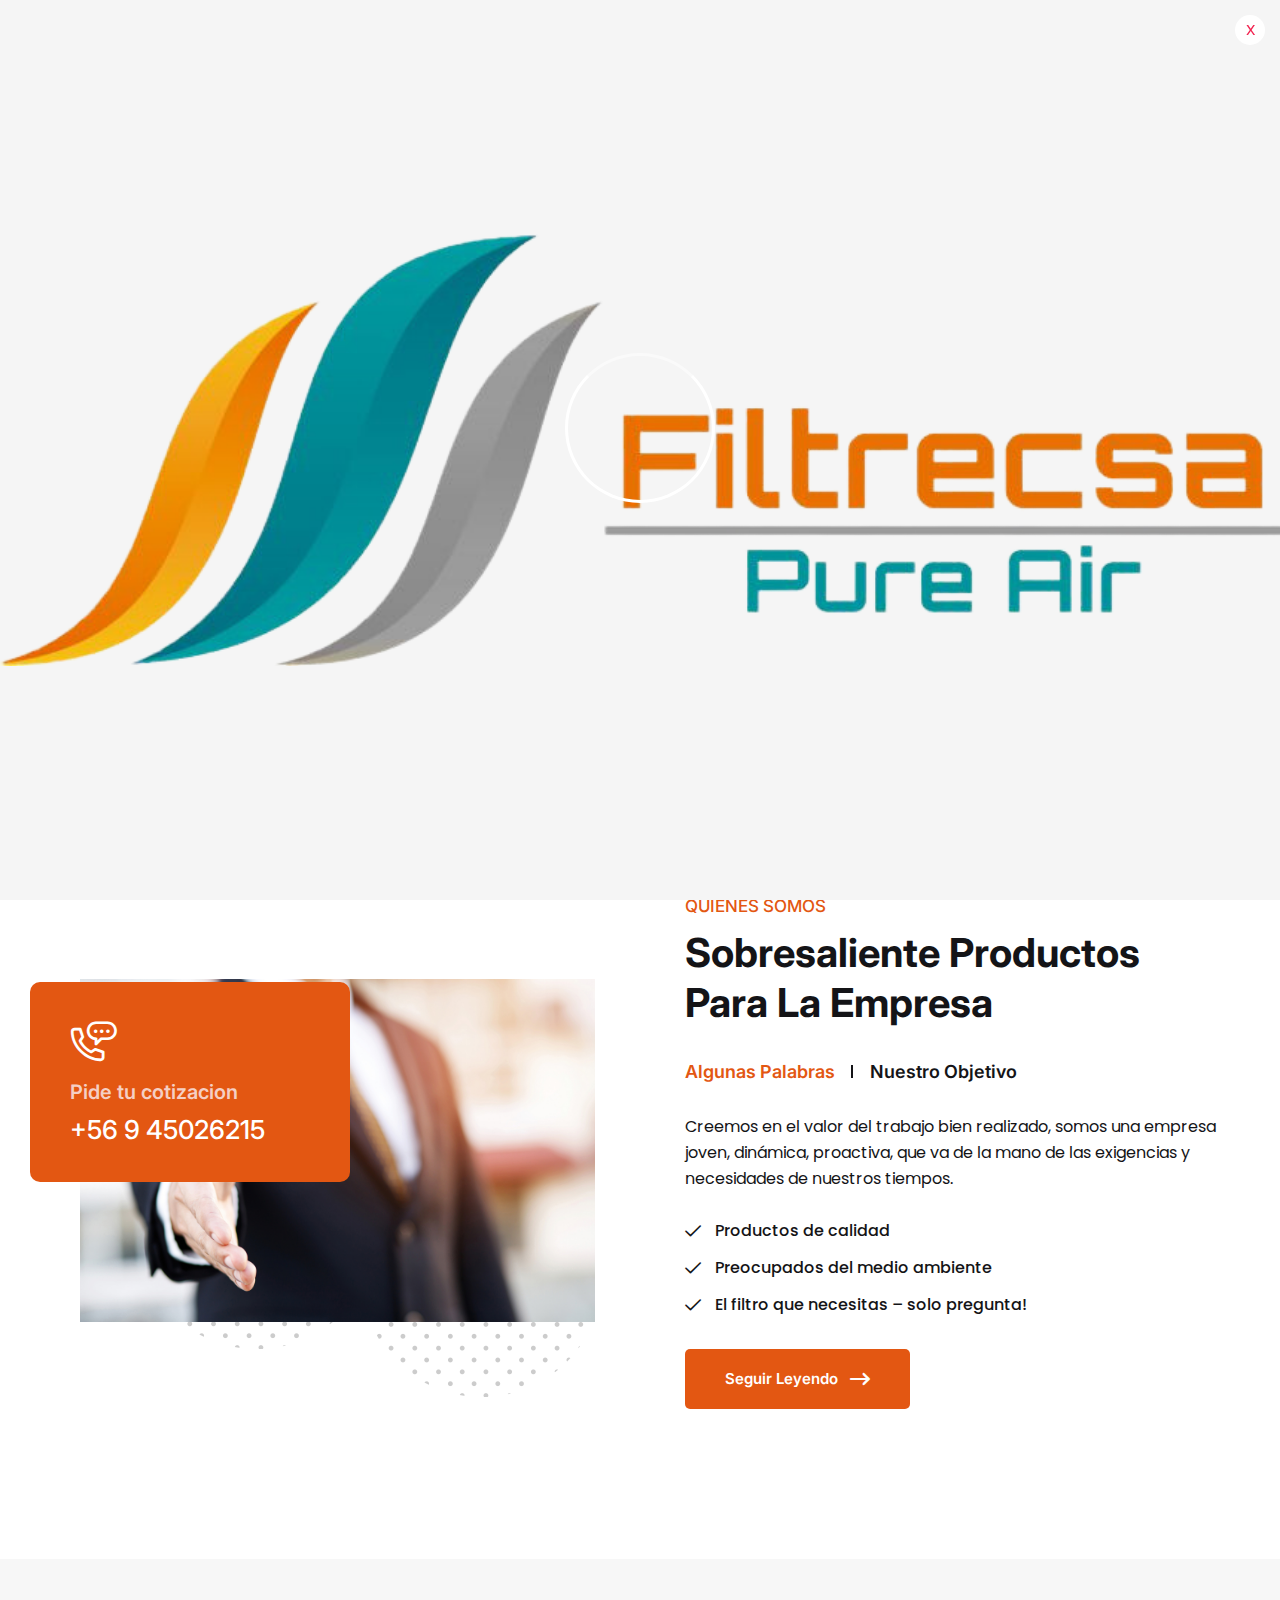
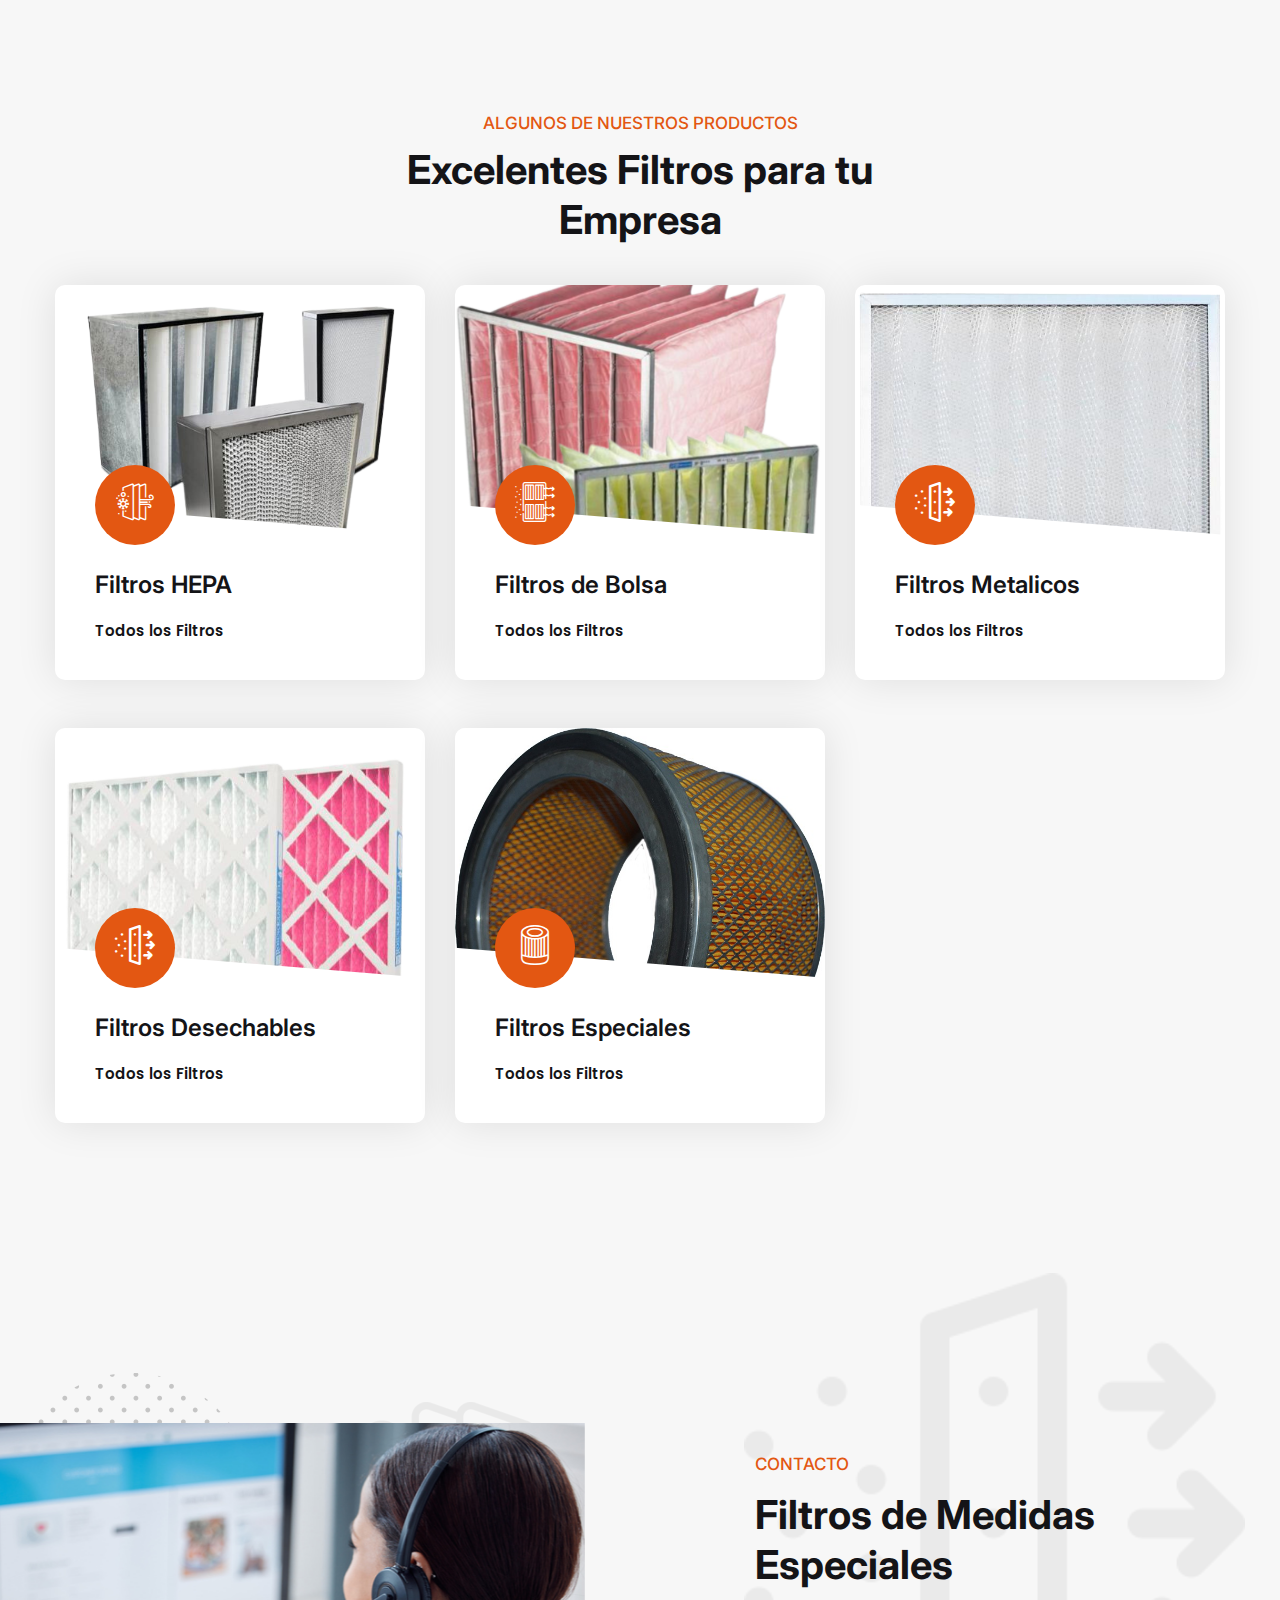
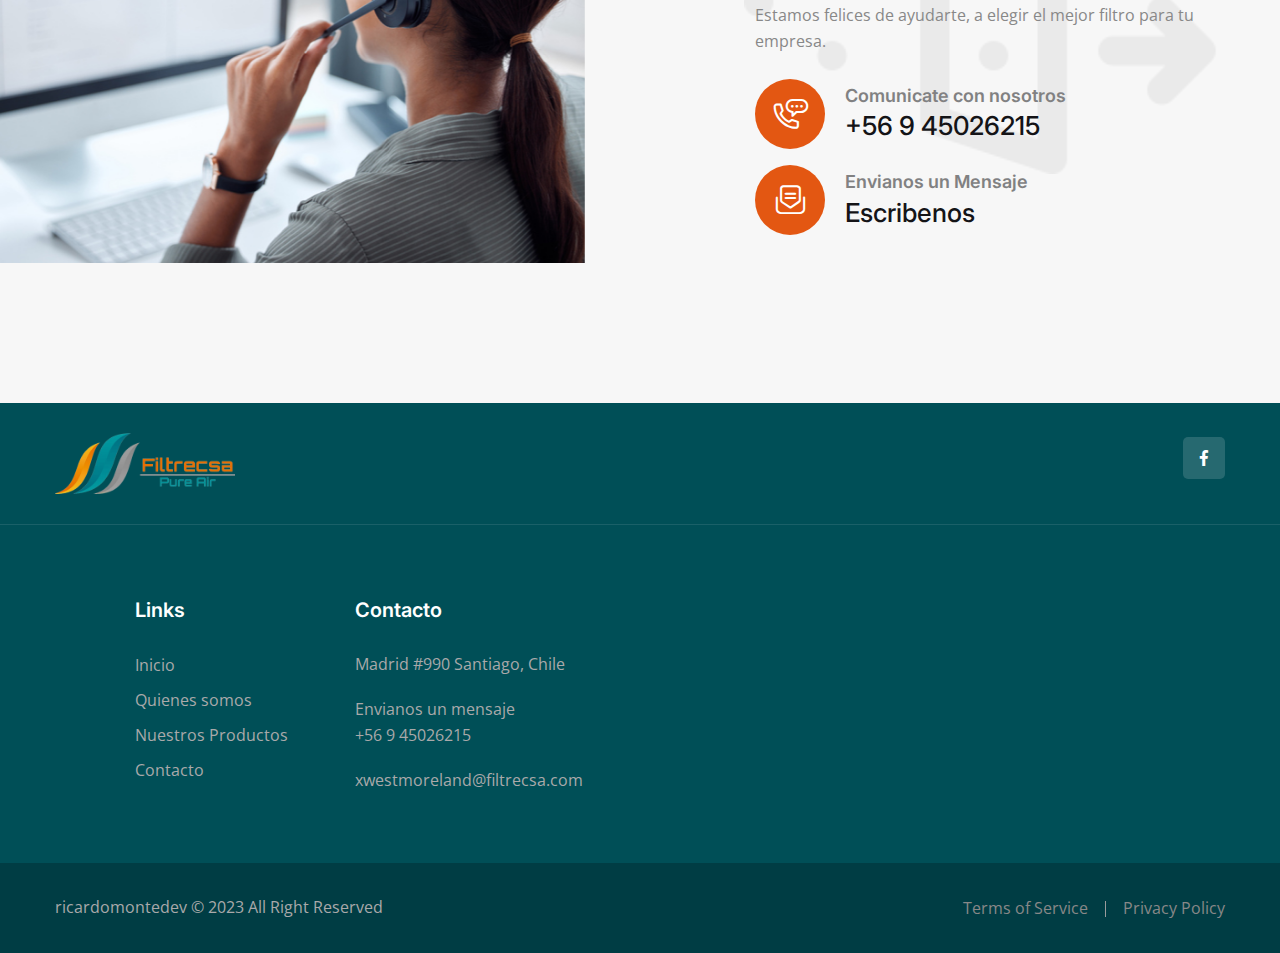
==== commit a9c9588f: "fix slider" ====
--- a/index.html
+++ b/index.html
@@ -205,8 +205,10 @@
                 <div class="slide-item p_relative">
                     <div class="image-layer p_absolute" style="background-image:url(assets/images/banner/filtros_img_banner.jpg)"></div>
                     <div class="auto-container">
-                        <div class="row align-items-center  conocimientos de última tecnologíaelative d_block z_5 pl_60">
-                                    <h2 class="p_relative d_block fs_60 lh_60 fw_bold mb_15 font_family_inter"><span class="slider-text-anim">Materiales de <span class="color">Calidad</span></span> <br /><span class="slider-text-anim">en su confeccion</span></h2>
+                        <div class="row align-items-center clearfix">
+                            <div class="col-lg-8 col-md-12 col-sm-12 content-column">
+                                <div class="content-box p_relative d_block z_5 pl_60">
+                                    <h2 class="p_relative d_block fs_60 lh_60 fw_bold mb_15 font_family_inter"><span class="slider-text-anim">Materiales de <span class="color">Calidad</span></span> <br /><span class="slider-text-anim">para su confeccion</span></h2>
                                 </div>
                             </div>
                         </div>
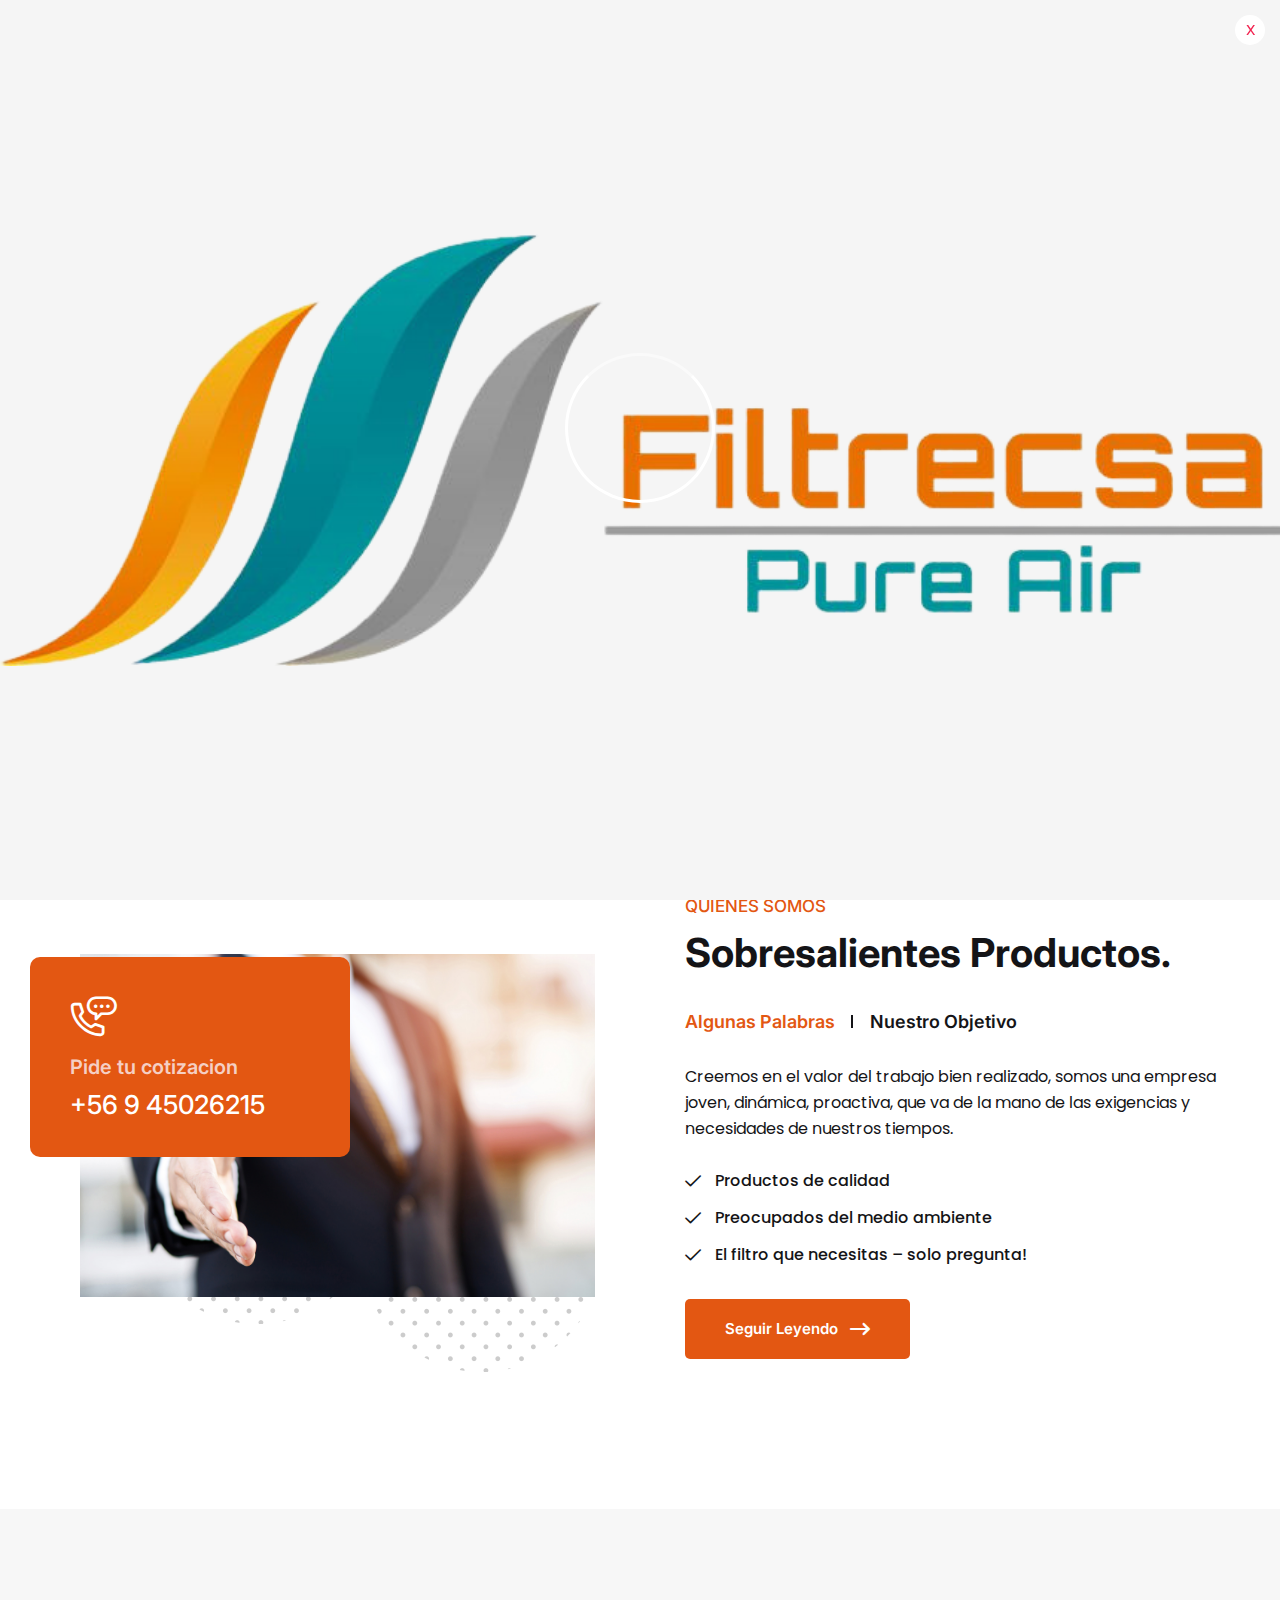
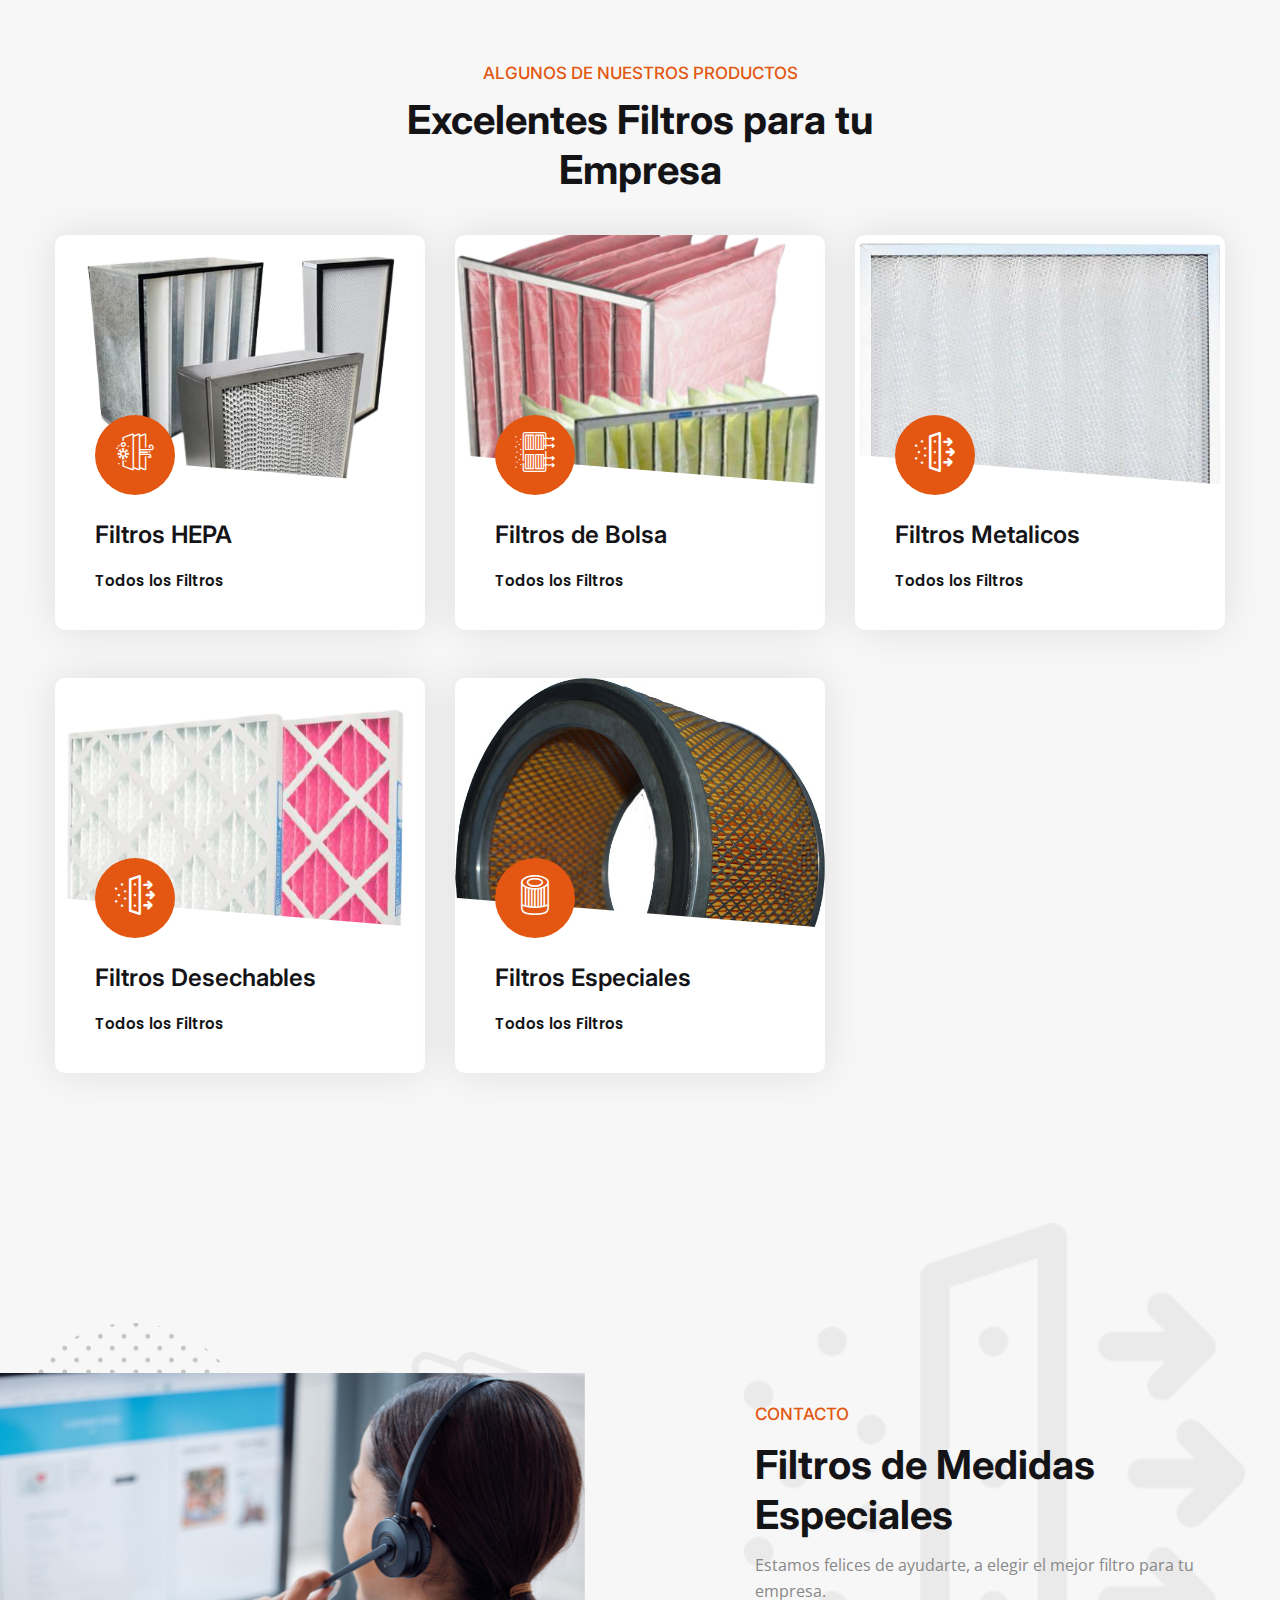
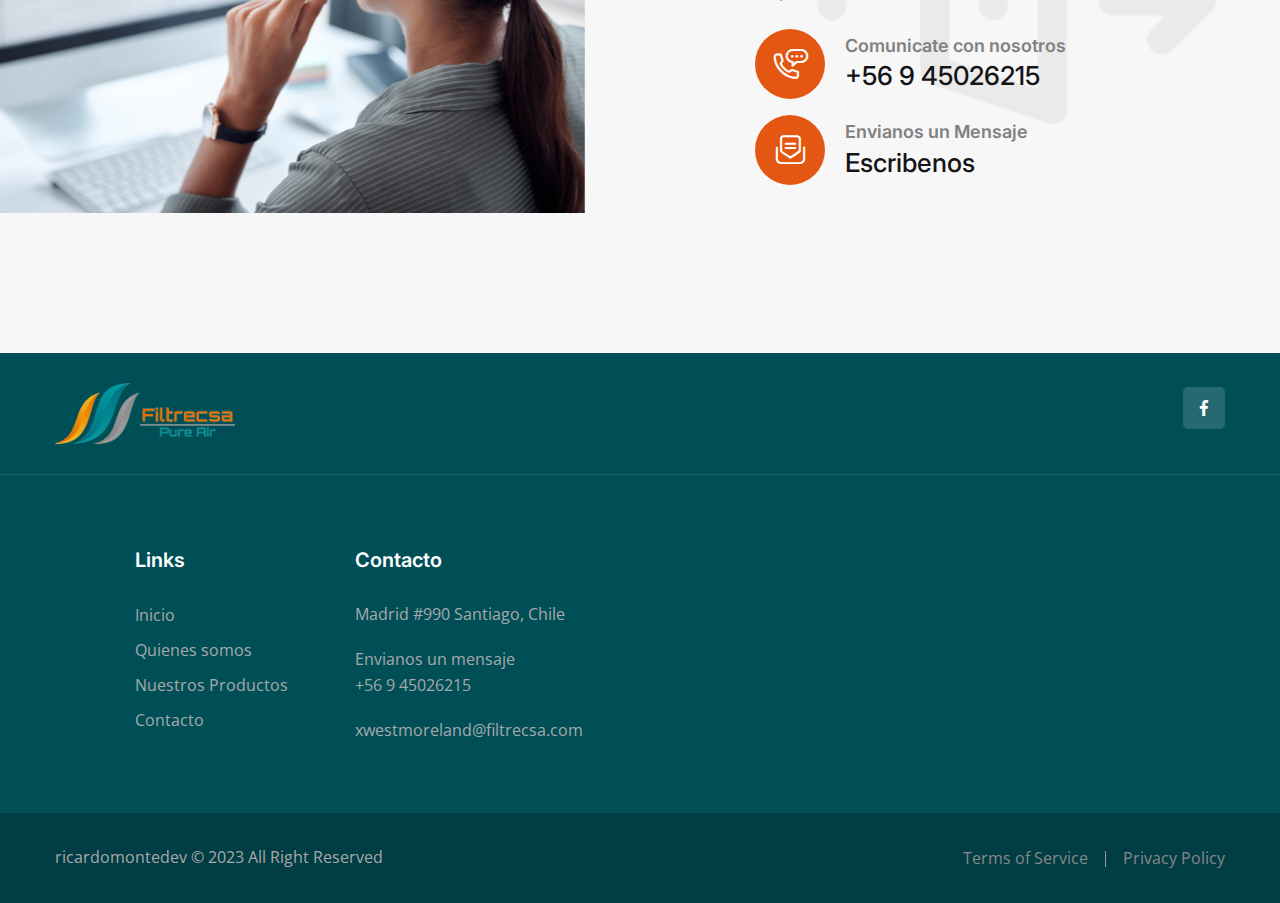
==== commit 08b95ff2: "add changes after review" ====
--- a/index.html
+++ b/index.html
@@ -259,7 +259,7 @@
                             <div class="content-box p_relative d_block ml_30">
                                 <div class="sec-title-11 p_relative d_block mb_30">
                                     <h5 class="d_block fs_17 fw_medium font_family_inter lh_28 mb_8 uppercase">Quienes somos</h5>
-                                    <h2 class="d_block fs_40 lh_50 fw_bold font_family_inter">Sobresaliente Productos Para La Empresa</h2>
+                                    <h2 class="d_block fs_40 lh_50 fw_bold font_family_inter">Sobresalientes Productos.</h2>
                                 </div>
                                 <div class="tabs-box">
                                     <div class="tab-btn-box p_relative d_block mb_20">
